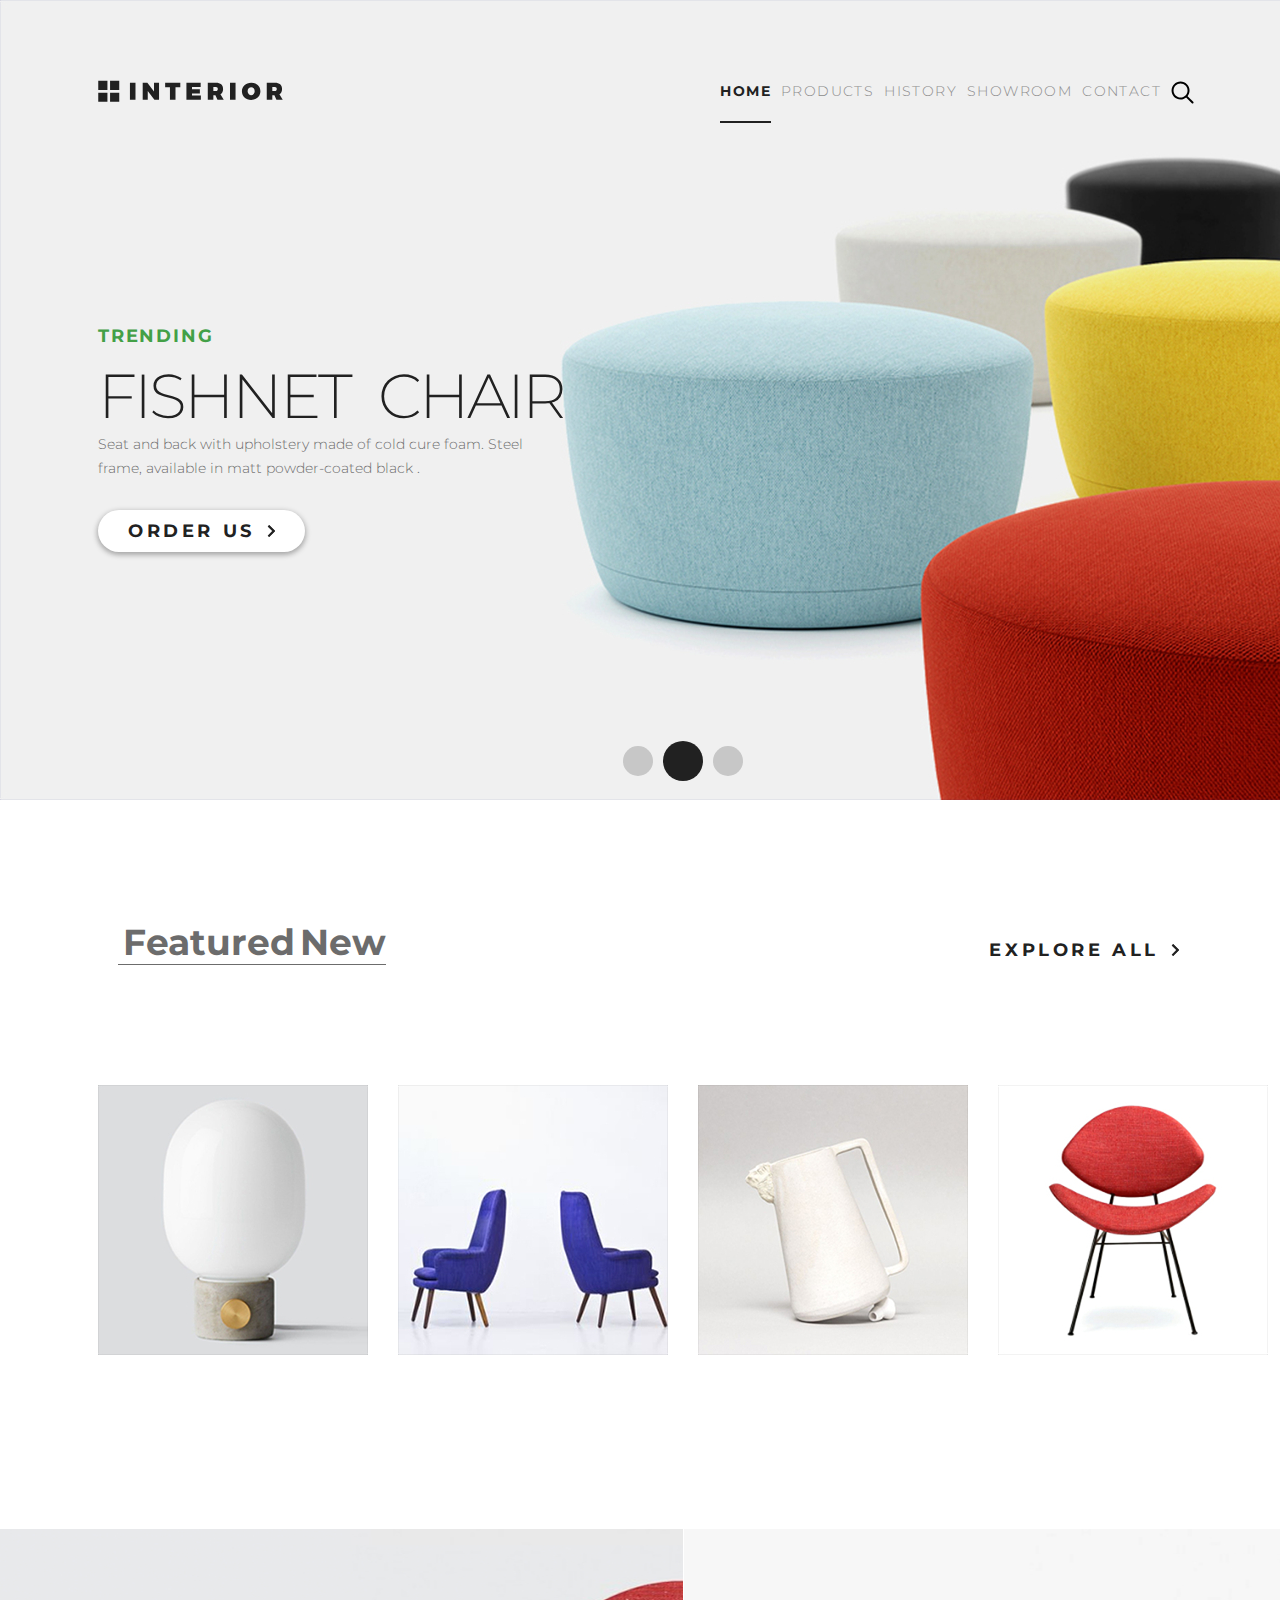
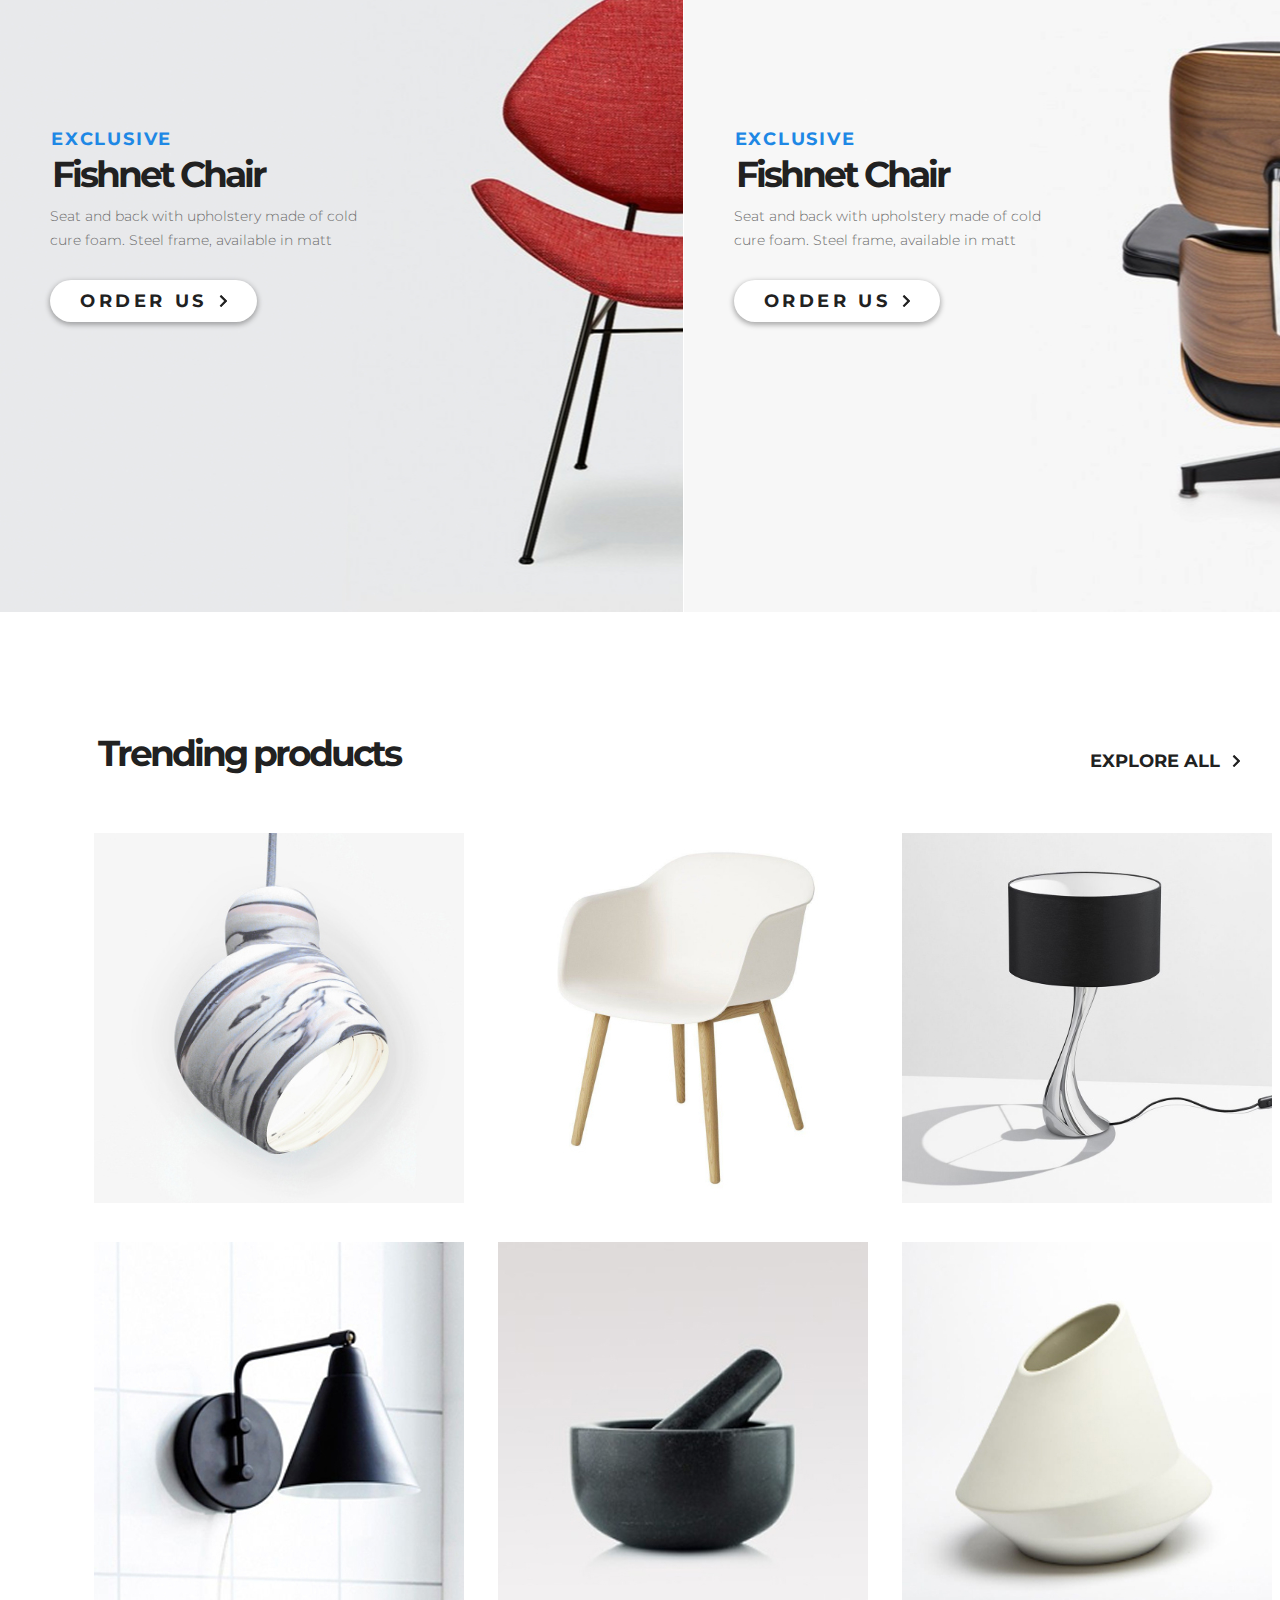
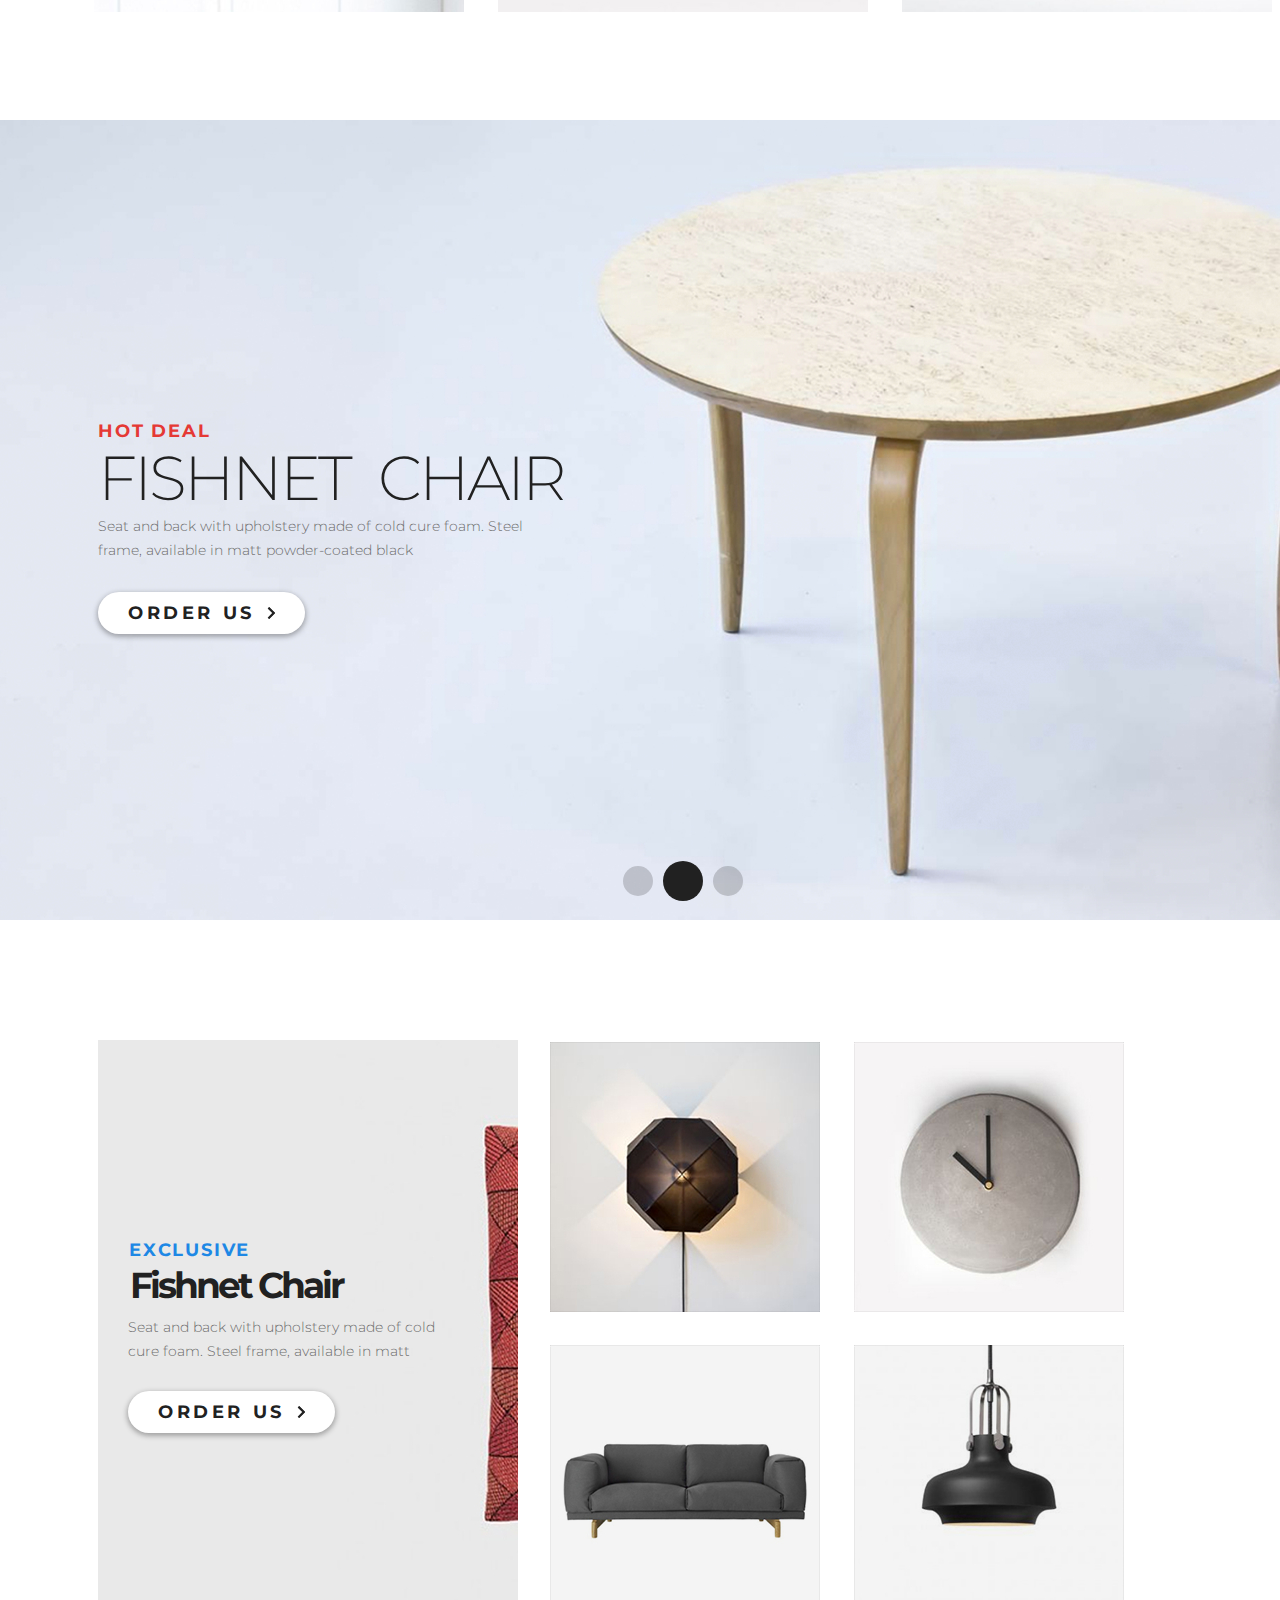
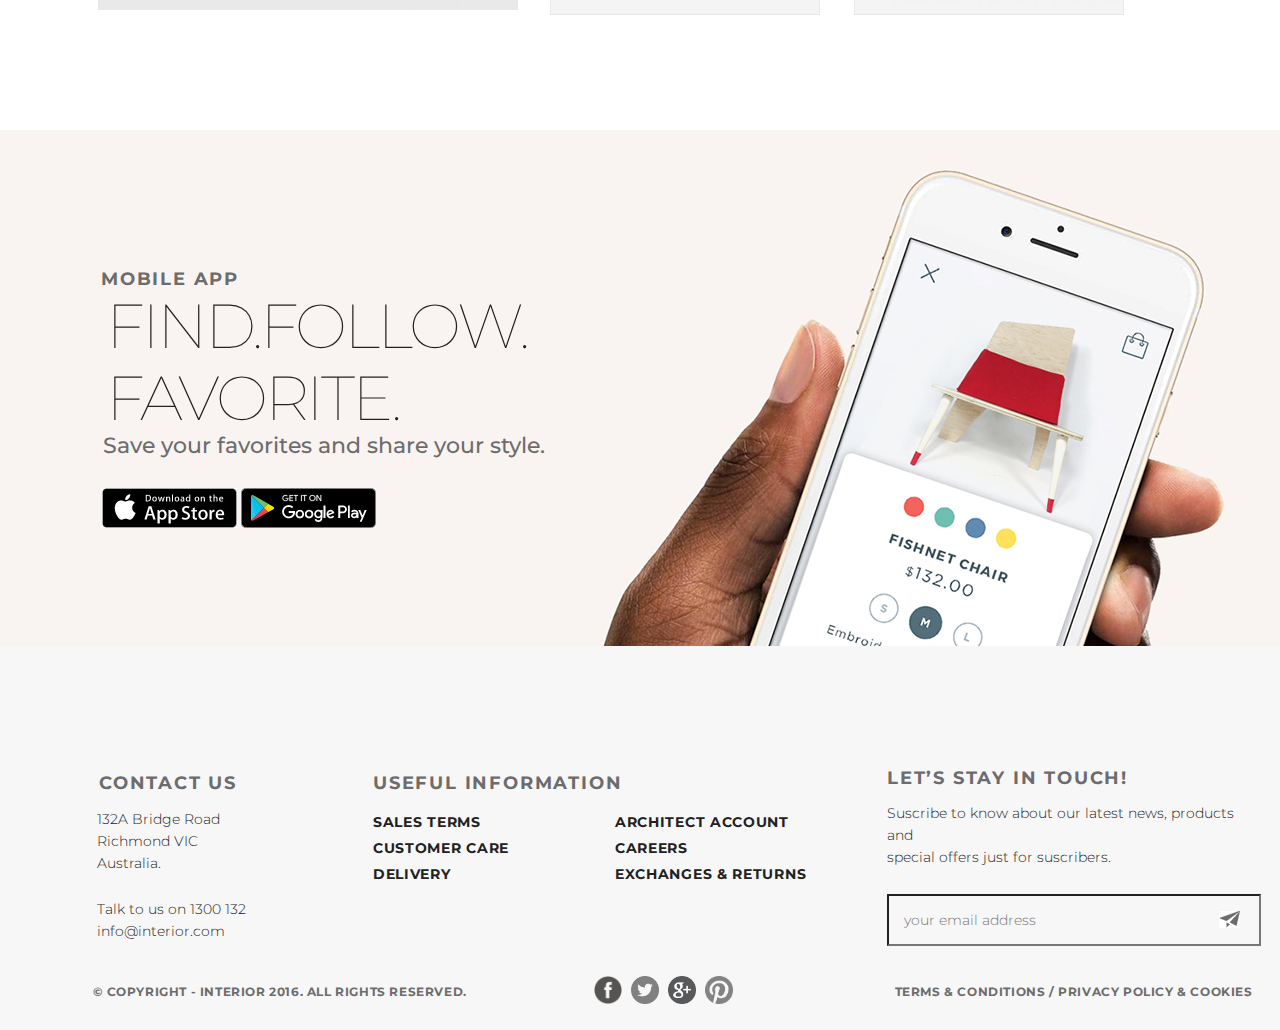
==== final_version/index.html @ a507457d "создаем финальную версию" ====
<!DOCTYPE html>
<html lang="en">

<head>
    <meta charset="UTF-8">
    <meta name="viewport" content="width=device-width, initial-scale=1.0">
    <meta http-equiv="X-UA-Compatible" content="ie=edge">
    <title>Document</title>
    <link href="https://fonts.googleapis.com/css?family=Montserrat:100,300,400,700&display=swap" rel="stylesheet">
    <link href="https://fonts.googleapis.com/css?family=Montserrat:100,400&display=swap" rel="stylesheet">
    <link rel="stylesheet" href="css/style.css">
</head>

<body>
    <div class="container">
        <div class="slider site-padding">
            <div class="header">
                <a href="index.html" class="logo"><img src="img/logo.svg" alt="logo"></a>
                <ul class="menu">
                    <li class="menu__link menu__link_active">HOME</li>
                    <li class="menu__link">PRODUCTS</li>
                    <li class="menu__link">HISTORY</li>
                    <li class="menu__link">SHOWROOM</li>
                    <li class="menu__link">CONTACT</li>
                    <li class="menu__link"><img class="search" src="img/search.svg" alt=""></li>
                </ul>
            </div>
            <div class="slider__text">
                <p class="slider__text_above">TRENDING</p>
                <h2 class="slider__h2">Fishnet Chair</h2>
                <p class="slider__text_info">Seat and back with upholstery made of cold cure foam. Steel frame,
                    available in matt powder-coated black
                    .</p>
                <a class="button" href="#"> Order Us<img class="arrow" src="img/arrow.svg"></a>

            </div>
            <div class="slider__pagination">
                <a href="" class="slider__circle"></a>
                <a href="" class="slider__circle slider__circle_active"></a>
                <a href="" class="slider__circle"></a>
            </div>
        </div>
        <div class="featured ">
            <ul class="featured__menu">
                <li class="featured__menu_link_new">Featured</li>
                <li class="featured__menu_link_new">New</li>
                <li class="featured__menu_link featured__menu_side"><a class="exploreall" href="#">EXPLORE&nbsp;ALL<img
                            class="arrow" src="img/arrow.svg"></a></li>
            </ul>
            <div class="featured__goods site-padding">
                <div class="featured__item" style="background-image: url(img/product-1.jpg)">
                    <div class="featured__item_content">
                        <a href="#" class="arrow__button"><img src="img/arrow.svg" alt=""></a>
                        <h3 class="featured__h3">Fishnet Chair</h3>
                        <p class="featured__p">
                            Seat and back with upholstery made of cold cure foam
                        </p>
                    </div>

                </div>
                <div class="featured__item" style="background-image: url(img/product-2.jpg)">
                    <div class="featured__item_content">
                        <a href="#" class="arrow__button"><img src="img/arrow.svg" alt=""></a>
                        <h3 class="featured__h3">Fishnet Chair</h3>
                        <p class="featured__p">
                            Seat and back with upholstery made of cold cure foam
                        </p>
                    </div>

                </div>
                <div class="featured__item" style="background-image: url(img/product-3.jpg)">
                    <div class="featured__item_content">
                        <a href="#" class="arrow__button"><img src="img/arrow.svg" alt=""></a>
                        <h3 class="featured__h3">Fishnet Chair</h3>
                        <p class="featured__p">
                            Seat and back with upholstery made of cold cure foam
                        </p>
                    </div>

                </div>
                <div class="featured__item" style="background-image: url(img/product-4.jpg)">
                    <div class="featured__item_content">
                        <a href="#" class="arrow__button"><img src="img/arrow.svg" alt=""></a>
                        <h3 class="featured__h3">Fishnet Chair</h3>
                        <p class="featured__p">
                            Seat and back with upholstery made of cold cure foam
                        </p>
                    </div>

                </div>

            </div>
        </div>
        <div class="exclusive">
            <div class="exclusive_half_first">
                <div class="exclusive__all_text">
                    <p class="exclusive__text_above">exclusive</p>
                    <h2 class="exclusive__h2">Fishnet&nbsp;Chair</h2>
                    <p class="exclusive__text_info">Seat and back with upholstery made of cold cure foam. Steel frame,
                        available in matt</p>
                    <a class="exclusive__button" href="#"> Order Us<img class="arrow" src="img/arrow.svg"></a>
                </div>

            </div>
            <div class="exclusive_half_second">
                <div class="exclusive__all_text">
                    <p class="exclusive__text_above">exclusive</p>
                    <h2 class="exclusive__h2">Fishnet&nbsp;Chair</h2>
                    <p class="exclusive__text_info">Seat and back with upholstery made of cold cure foam. Steel frame,
                        available in matt</p>
                    <a class="exclusive__button" href="#"> Order Us<img class="arrow" src="img/arrow.svg"></a>
                </div>

            </div>
        </div>
        <div class="trending__products">
            <nav class="trending__products_nav">
                <h2 class="trending__h2">Trending&nbsp;products</h2>
                <a class="trending__products_explore" href="#">EXPLORE&nbsp;ALL<img class="arrow"
                        src="img/arrow.svg"></a>
            </nav>
            <div class="trending__images">
                <a href="" class="trending__images_item"><img src="img/product-11.jpg" alt=""></a>
                <a href="" class="trending__images_item"><img src="img/product-21.jpg" alt=""></a>
                <a href="" class="trending__images_item"><img src="img/product-31.jpg" alt=""></a>
                <a href="" class="trending__images_item"><img src="img/product-41.jpg" alt=""></a>
                <a href="" class="trending__images_item"><img src="img/product-5.jpg" alt=""></a>
                <a href="" class="trending__images_item"><img src="img/product-6.jpg" alt=""></a>

            </div>
        </div>
        <div class="deal site-padding">
            <div class="deal__text">
                <p class="deal__text_above">Hot&nbsp;deal</p>
                <h2 class="deal__h2">Fishnet Chair</h2>
                <p class="deal__text_info">Seat and back with upholstery made of cold cure foam. Steel frame, available
                    in matt powder-coated black
                </p>
                <a class="button" href="#"> Order Us<img class="arrow" src="img/arrow.svg"></a>

            </div>
            <div class="deal__pagination">
                <a href="" class="deal__circle"></a>
                <a href="" class="deal__circle deal__circle_active"></a>
                <a href="" class="deal__circle"></a>
            </div>
        </div>
        <div class="galerie site-padding">
            <div class="galerie__big">
                <div class="galerie__all_text">
                    <p class="galerie__text_above">exclusive</p>
                    <h2 class="galerie__h2">Fishnet&nbsp;Chair</h2>
                    <p class="galerie__text_info">Seat and back with upholstery made of cold cure foam. Steel frame,
                        available in matt</p>
                    <a class="button galerie__button" href="#"> Order Us<img class="arrow" src="img/arrow.svg"></a>
                </div>
            </div>
            <div class="galerie__small">
                <a href="" class="galerie__small_item"><img class="galerie__small_img" src="img/product-2-sm.jpg" alt=""></a>
                <a href="" class="galerie__small_item"><img class="galerie__small_img" src="img/product-3-sm.jpg" alt=""></a>
                <a href="" class="galerie__small_item"><img class="galerie__small_img" src="img/product-4-sm.jpg" alt=""></a>
                <a href="" class="galerie__small_item"><img class="galerie__small_img" src="img/product-5-sm.jpg" alt=""></a>

            </div>
        </div>
        <div class="mobile">
            <p class="mobile__text_above">
                mobile&nbsp;app
            </p>
            <h2 class="mobile__h2">
                find.follow.<br>favorite.
            </h2>
            <p class="mobile__text_info">
                Save&nbsp;your&nbsp;favorites&nbsp;and&nbsp;share&nbsp;your&nbsp;style.
            </p>
            <div class="mobile__images">
                <a href="https://www.apple.com/ru/ios/app-store/" target="_blank"><img src="img/app-store.jpg"
                        alt=""></a>
                <a href="https://play.google.com/store" target="_blank"><img src="img/google-play.jpg" alt=""></a>
            </div>
        </div>
        <div class="footer">
            <div class="footer-first">
                <div class="footer__contact">
                    <h4 class="footer__contact_us">
                        contact&nbsp;us
                    </h4>
                    <p class="footer__adress">
                        132A Bridge Road Richmond VIC<br>
                        Australia.


                    </p>
                    <p class="footer__telefon">
                        Talk to us on 1300 132<br>
                        info@interior.com
                    </p>
                </div>
                <div class="footer__info">
                    <h4 class="footer__info_info">
                        Useful&nbsp;Information
                    </h4>

                    <div class="footer_nav">
                        <div class="footer__all">
                            <a class="footer__all_link" href="#">Sales terms</a>
                            <a class="footer__all_link" href="#">Customer&nbsp;care</a>
                            <a class="footer__all_link" href="#">Delivery</a>
                        </div>
                        <div class="footer__all_right">
                            <a class="footer__all_link" href="#">Architect&nbsp;Account</a>
                            <a class="footer__all_link" href="#">Careers</a>
                            <a class="footer__all_link" href="#">exchanges&nbsp;&&nbsp;returns</a>
                        </div>
                    </div>
                </div>
                <div class="footer__intouch">
                    <h4 class="footer__intouch_h4">
                        Let’s Stay in Touch!
                    </h4>
                    <p class="footer__intouch_subscribe">
                        Suscribe to know about our latest news, products and<br>special offers just for suscribers.
                    </p>
                    <!-- <img src="img/3-layers.jpg" alt="" class="email_img"> -->
                    <input type="email" placeholder="your email address" class="email_img icon">
                </div>
            </div>
            <div class="footer__copyright">
                <p class="copyright">
                    &copy;&nbsp;Copyright&nbsp;-&nbsp;INTERIOR&nbsp;2016.&nbsp;All&nbsp;Rights&nbsp;Reserved.
                </p>
                <div class="social__links">
                    <a class="social__link" href="https://www.facebook.com/" target="_blank"><img class="img__logo" src="img/Facebook-icon-Grey-2.png" alt=""></a>
                    <a class="social__link" href="https://twitter.com/?lang=ru" target="_blank"><img class="img__logo" src="img/twitter-grey-logo.png" alt=""></a>
                    <a class="social__link" href="https://www.google.de/" target="_blank"><img class="img__logo" src="img/g+.png" alt=""></a>
                    <a class="social__link" href="https://www.pinterest.com/" target="_blank"><img class="img__logo" src="img/pinterest-logo.png  " alt=""></a></div>
                <p class="terms">
                    Terms & Conditions / Privacy policy & Cookies
                </p>
            </div>
        </div>
    </div>
</body>

</html>
---- final_version/css/style.css ----
* {
    margin: 0;
    padding: 0;
}

body {
    font-family: 'Montserrat', sans-serif;

}

.container {
    width: 1366px;
    margin: 0 auto;
}

.slider {
    height: 800px;
    background-image: url(../img/slider-img.jpg);
    display: flex;
    flex-direction: column;
    justify-content: space-between;
    padding-bottom: 19px;
    box-sizing: border-box;

}

.site-padding {
    padding-right: 98px;
    padding-left: 98px;
}

.header {
    display: flex;
    justify-content: space-between;
    align-items: center;
}

.menu {
    display: flex;
    flex-direction: row;
    list-style: none;
    padding-top: 67px;

}

.menu__link {
    text-decoration: none;
    margin-right: 5px;
    margin-left: 5px;
    color: #8c8c8c;
    font-size: 14px;
    font-weight: 300;
    line-height: 48px;
    text-transform: uppercase;
    letter-spacing: 1.4px;




}

.logo {
    padding-top: 63px;
}

.slider__text_above {
    color: #43a047;
    font-size: 18px;
    font-weight: 700;
    line-height: 48px;
    text-transform: uppercase;
    color: #43a047;
    letter-spacing: 1.8px;
}

.slider__h2 {
    color: #212121;
    font-size: 62px;
    font-weight: 250;
    line-height: 72px;
    text-transform: uppercase;
    letter-spacing: -3px;
    word-spacing: 15px;

}

.slider__text_info {
    color: #6c6c6c;
    font-size: 14px;
    font-weight: 300;
    line-height: 24px;
    width: 458px;
    height: 38px;
}

.search {
    padding-top: 14px;
    padding-right: 69px;
}

.button {
    font-size: 18px;
    font-weight: 700;
    text-transform: uppercase;
    color: #212121;
    letter-spacing: 3.6px;
    box-shadow: 0 2px 5px 1px rgba(33, 33, 33, 0.35);
    border-radius: 23px;
    background-color: #ffffff;
    padding: 10px 30px;
    text-decoration: none;
    display: inline-block;
    margin-top: 40px;
}

.menu__link_active {
    color: #212121;
    font-weight: 700;
    letter-spacing: 1.4px;
    border-bottom: 2px solid #212121;
}

.slider__circle {
    display: block;
    width: 30px;
    height: 30px;
    border-radius: 50%;
    background-color: #212121;
    opacity: 0.2;
    margin-left: 5px;
    margin-right: 5px;
}

.slider__pagination {
    display: flex;
    justify-content: center;
    align-items: center;
}

.slider__circle_active {
    width: 40px;
    height: 40px;
    opacity: 1;
}

.featured {
    height: 609px;
}

.featured__menu {
    display: flex;
    justify-content: flex-start;
    flex-direction: row;
    list-style: none;
    margin-top: 120px;
    margin-right: 107px;
    margin-left: 118px;
}

.featured__menu_side {
    padding-top: 18px;
    padding-right: 80px;
    color: #212121;
    font-family: Montserrat;
    font-size: 18px;
    font-weight: 700;
    line-height: 24px;
    text-transform: uppercase;
    letter-spacing: 3.6px;
    margin-left: auto;
}

.featured__menu_link_new:hover {
    flex-basis: 158px;
    color: #212121;
    font-family: Montserrat;
    font-size: 36px;
    font-weight: 700;
    border-bottom: 4px solid #212121;
    padding-right: 15px;
}

.featured__menu_link_new {
    flex-basis: 80px;
    padding-left: 5px;
    color: #6c6c6c;
    font-family: Montserrat;
    font-size: 36px;
    font-weight: 700;
    border-bottom: 1px solid #6c6c6c;
}


.featured__goods_img {
    margin-right: 15px;
    margin-left: 15px;
}

.exclusive {
    display: flex;
}

.exclusive_half_first {
    margin-right: 1px;
    height: 683px;
    background-image: url(../img/promo-img1.jpg);
    width: 683px;
}

.exclusive_half_second {

    height: 683px;
    background-image: url(../img/promo-img.jpg);
    width: 683px;
}

.trending__products {
    height: 1108px;
}

.trending__products_nav {
    display: flex;
    justify-content: space-between;
}

.trending__products_explore {
    text-decoration: none;
    padding-right: 118px;
    padding-top: 137px;
    width: 158px;
    height: 13px;
    color: #212121;
    font-family: Montserrat;
    font-size: 18px;
    font-weight: 700;
    line-height: 24px;
    text-transform: uppercase;
    letter-spacing: 0px;
}

.trending__h2 {
    width: 331px;
    height: 35px;
    color: #212121;
    font-family: Montserrat;
    font-size: 36px;
    font-weight: 700;
    padding-left: 98px;
    padding-top: 119px;
    letter-spacing: -3px;
}

.trending__images {
    padding-top: 64px;
    display: flex;
    justify-content: center;
    flex-wrap: wrap;


}

.trending__images_item {

    margin: 1px 15px;
    margin-bottom: 30px;
}

.deal {
    height: 800px;
    background-image: url(../img/slider.jpg);
    display: flex;
    flex-direction: column;
    justify-content: space-between;
    padding-bottom: 19px;
    box-sizing: border-box;
}

.deal__text {
    padding-top: 287px;
}

.deal__text_above {
    width: 105px;
    height: 13px;
    color: #e53935;
    font-family: Montserrat;
    font-size: 18px;
    font-weight: 700;
    line-height: 48px;
    text-transform: uppercase;
    letter-spacing: 1.8px;
}

.deal__h2 {
    color: #212121;
    font-size: 62px;
    font-weight: 250;
    line-height: 72px;
    text-transform: uppercase;
    letter-spacing: -3px;
    word-spacing: 15px;
    padding-top: 22px;
}

.deal__text_info {
    width: 458px;
    height: 38px;
    color: #6c6c6c;
    font-family: Montserrat;
    font-size: 14px;
    font-weight: 300;
    line-height: 24px;
}

.deal__pagination {
    display: flex;
    justify-content: center;
    align-items: center;
}

.deal__circle {
    display: block;
    width: 30px;
    height: 30px;
    border-radius: 50%;
    background-color: #212121;
    opacity: 0.2;
    margin-left: 5px;
    margin-right: 5px;
}

.deal__circle_active {
    width: 40px;
    height: 40px;
    opacity: 1;
}

.featured__goods_example {
    width: 270px;
    height: 270px;
    border: 1px solid #9c9c9c;
    background-color: #ffffff;
    opacity: 0.9;
}

.galerie {
    height: 810px;
    display: flex;
    justify-content: center;
    padding-right: 400px;


}

.galerie__big {
    width: 570px;
    height: 570px;  
    margin-top: 120px;
    background-image: url(../img/product-1-lg.jpg);

}

.galerie__small {
    display: flex;
    flex-wrap: wrap;
    flex-direction: column;
    margin-top: 120px;
    


}

.galerie__small_item {
    margin-left: 30px;
    
}

.galerie__small_img {
    margin-bottom: 25px;
}

.galerie__text_above {
    padding-top: 186px;
    width: 115px;
    height: 13px;
    color: #1e88e5;

    font-family: Montserrat;
    font-size: 18px;
    font-weight: 700;
    line-height: 48px;
    text-transform: uppercase;


    letter-spacing: 1.8px;
    padding-left: 31px;
}

.galerie__h2 {
    width: 236px;
    height: 28px;
    color: #212121;
    font-family: Montserrat;
    font-size: 36px;
    font-weight: 700;
    padding-top: 24px;
    padding-left: 32px;
    letter-spacing: -3px;
}

.galerie__text_info {
    width: 332px;
    height: 36px;
    color: #6c6c6c;
    font-family: Montserrat;
    font-size: 14px;
    font-weight: 300;
    line-height: 24.04px;
    padding-top: 24px;
    padding-left: 30px;

}

.galerie__button {
    margin-left: 30px;
    letter-spacing: 3.6px;
}

.arrow {
    padding-left: 12px;

}



.exclusive__text_above {
    padding-top: 186px;
    width: 115px;
    height: 13px;
    color: #1e88e5;

    font-family: Montserrat;
    font-size: 18px;
    font-weight: 700;
    line-height: 48px;
    text-transform: uppercase;


    letter-spacing: 1.8px;
    padding-left: 51px;

}

.exclusive__h2 {
    width: 236px;
    height: 28px;
    color: #212121;
    font-family: Montserrat;
    font-size: 36px;
    font-weight: 700;
    padding-top: 24px;
    padding-left: 52px;
    letter-spacing: -3px;
}

.exclusive__text_info {
    width: 332px;
    height: 36px;
    color: #6c6c6c;
    font-family: Montserrat;
    font-size: 14px;
    font-weight: 300;
    line-height: 24.04px;
    padding-top: 24px;
    padding-left: 50px;
}

.exclusive__button {
    font-size: 18px;
    font-weight: 700;
    text-transform: uppercase;
    color: #212121;
    letter-spacing: 3.6px;
    box-shadow: 0 2px 5px 1px rgba(33, 33, 33, 0.35);
    border-radius: 23px;
    background-color: #ffffff;
    padding: 10px 30px;
    text-decoration: none;
    display: inline-block;
    margin-top: 40px;
    margin-left: 50px;
}

.arrow__button {
    width: 48px;
    height: 48px;
    border: 1px solid #ffffff33;
    box-shadow: 0 2px 5px 1px rgba(33, 33, 33, 0.35);
    border-radius: 24px;
    background-color: #ffffff33;
    display: flex;
    justify-content: center;
    align-items: center;
    margin-left: 111px;
    margin-top: 0px;
    margin-right: 110px;
    margin-bottom: 20px;
}

.arrow_button_img {
    width: 15px;
}

.featured__goods_h3 {
    margin-top: 19px;
    text-align: center;
    width: 145px;
    height: 17px;
    color: #212121;
    font-family: Montserrat;
    font-size: 22px;
    font-weight: 700;
    line-height: 29.88px;
    margin-left: 53px;
    letter-spacing: -1px
}

.featured__goods_text {
    text-align: center;
    margin-left: 20px;
    margin-top: 15px;
    color: #6c6c6c;
    font-family: Montserrat;
    font-size: 14px;
    font-weight: 300;
    line-height: 21.91px;
    margin-right: 32px;
}

.mobile {
    height: 516px;
    background-image: url(../img/back-img.png);
}

.mobile__text_above {
    width: 128px;
    height: 13px;
    color: #6c6c6c;
    font-family: Montserrat;
    font-size: 18px;
    font-weight: 700;
    line-height: 48px;
    text-transform: uppercase;
    letter-spacing: 1.8px;
    padding-top: 125px;
    margin-left: 101px;
}

.mobile__h2 {
    width: 407px;
    height: 116px;
    color: #212121;
    font-family: Montserrat;
    font-size: 62px;
    font-weight: 100;
    line-height: 72px;
    text-transform: uppercase;
    margin-left: 106px;
    margin-top: 22px;
    letter-spacing: -3px;
}

.mobile__text_info {
    width: 413px;
    height: 21px;
    color: #6c6c6c;
    font-family: Montserrat;
    font-size: 22px;
    font-weight: 300;
    line-height: 24px;
    margin-top: 28px;
    margin-left: 103px;
    font-weight: 500;
}

.mobile__images {
    margin-left: 102px;
    margin-top: 33px;
}

.footer {
    height: 384px;
    background-color: #f7f7f7;
}

.footer__contact_us {
    padding-top: 120px;
    margin-left: 99px;
    width: 132px;
    height: 13px;
    color: #6c6c6c;
    font-family: Montserrat;
    font-size: 18px;
    font-weight: 700;
    line-height: 24px;
    text-transform: uppercase;

    letter-spacing: 1.8px;
}

.footer__adress {
    margin-top: 24px;
    margin-left: 97px;
    color: #212121;
    font-family: Montserrat;
    font-size: 14px;
    font-weight: 300;
    line-height: 22px;
}

.footer__telefon {
    margin-top: 24px;
    margin-left: 97px;
    color: #212121;
    font-family: Montserrat;
    font-size: 14px;
    font-weight: 300;
    line-height: 22px;
}

.footer__info {
    width: 422px;
    margin-right: 50px;
    margin-bottom: 15px;

}

.footer__info_info {
    padding-top: 65px;
    margin-left: 78px;
    display: flex;
    width: 237px;
    height: 13px;
    color: #6c6c6c;
    font-family: Montserrat;
    font-size: 18px;
    font-weight: 700;
    line-height: 24px;
    text-transform: uppercase;

    letter-spacing: 1.8px;

}

.footer__all {
    margin-left: 78px;
    margin-top: 25px;
    width: 132px;
    height: 62px;
    color: #212121;
    font-family: Montserrat;
    font-size: 14px;
    font-weight: 700;
    line-height: 26px;
    text-transform: uppercase;

    letter-spacing: 0.7px;
}

.footer__all_right {
    margin-left: 110px;
    margin-top: 25px;
    width: 132px;
    height: 62px;
    color: #212121;
    font-family: Montserrat;
    font-size: 14px;
    font-weight: 700;
    line-height: 26px;
    text-transform: uppercase;

    letter-spacing: 0.7px;


}

.footer_nav {
    display: flex;
}

.footer__all_link:active,
.footer__all_link:hover,
.footer__all_link {
    text-decoration: none;
    color: #212121;
}

.footer__intouch {
    padding-top: 120px;
    margin-left: 120px;
    margin-right: 105px;

}

.footer__intouch_h4 {
    color: #6c6c6c;
    font-family: Montserrat;
    font-size: 18px;
    font-weight: 700;
    line-height: 24px;
    text-transform: uppercase;

    letter-spacing: 1.8px;
}

.footer__intouch_subscribe {
    margin-top: 12px;
    color: #212121;
    font-family: Montserrat;
    font-size: 14px;
    font-weight: 300;
    line-height: 22px;
}

.footer__copyright {
    display: flex;
    justify-content: space-around;
    align-items: center;

}

.email_img {
    margin-top: 26px;
    width: 340px;
    height: 48px;
}

.footer-first {
    display: flex;
    align-items: center;
    justify-content: space-around;

}

.footer__copyright {
    margin-top: 30px;
    margin-left: 30px;
}

.copyright {
    color: #6c6c6c;
    font-family: Montserrat;
    font-size: 12px;
    font-weight: 700;
    line-height: 26px;
    text-transform: uppercase;

    letter-spacing: 0.6px;
    
}



.terms {
    color: #6c6c6c;
    font-family: Montserrat;
    font-size: 12px;
    font-weight: 700;
    line-height: 26px;
    text-transform: uppercase;
    letter-spacing: 0.6px;
    margin-right: 50px;
}

.exploreall:hover,
.exploreall:active,
.exploreall {
    text-decoration: none;
    color: #212121;
}

.featured__item {
    width: 270px;
    height: 270px;
}

.featured_h3 {
    color: #212121;
    font-size: 22px;
    font-weight: 700;
    margin-top: 20px;
    margin-bottom: 20px;
}

.featured__p {
    color: #6c6c6c;
    font-size: 14px;
    font-weight: 300;
}

.featured__item_content {
    border: 1px solid #9c9c9c;
    background-color: #ffffff;
    opacity: 0.9;
    height: 100%;
    padding: 32px;
    box-sizing: border-box;
    text-align: center;
    display: none;
    flex-direction: column;
    align-items: center;
    justify-content: center;
}

.featured__goods {
    margin-bottom: 120px;
    padding-top: 120px;
    display: flex;
    justify-content: space-between;
    flex-wrap: wrap;
}

.featured__item:hover .featured__item_content {
    display: flex;
}

.trending__images_item img {
    margin: 2px;
}

.trending__images_item img:hover {
    border: 2px solid #333;
    margin: 0;
}

.button:hover {
    background-color: #f9f9f9;
}

.button:active {
    box-shadow: 0 0 5px 1px rgba(33, 33, 33, 0.35);
    position: relative;
    top: 2px;
}

.exclusive__button:hover {
    background-color: #f9f9f9;
}

.exclusive__button:active {
    box-shadow: 0 0 5px 1px rgba(33, 33, 33, 0.35);
    position: relative;
    top: 2px;
}

input[placeholder] {
    padding: 0 15px;
    color: #6c6c6c;
    font-family: Montserrat;
    font-size: 14px;
    font-weight: 300;
    line-height: 22px;
}



input.icon {
    background: url(../img/.jpg) no-repeat 330px 15px;
    
    
    
    

}

.img__logo {
    width: 28px;
    height: 28px;
    
}

.social__link {
    margin-right: 5px;
}

.social__links {
    padding-right: 30px;
}

.galerie__small_img {
    border: 2px solid transparent;
}

.galerie__small_img:hover {
    border: 2px solid #333;
    
    
    
  
}
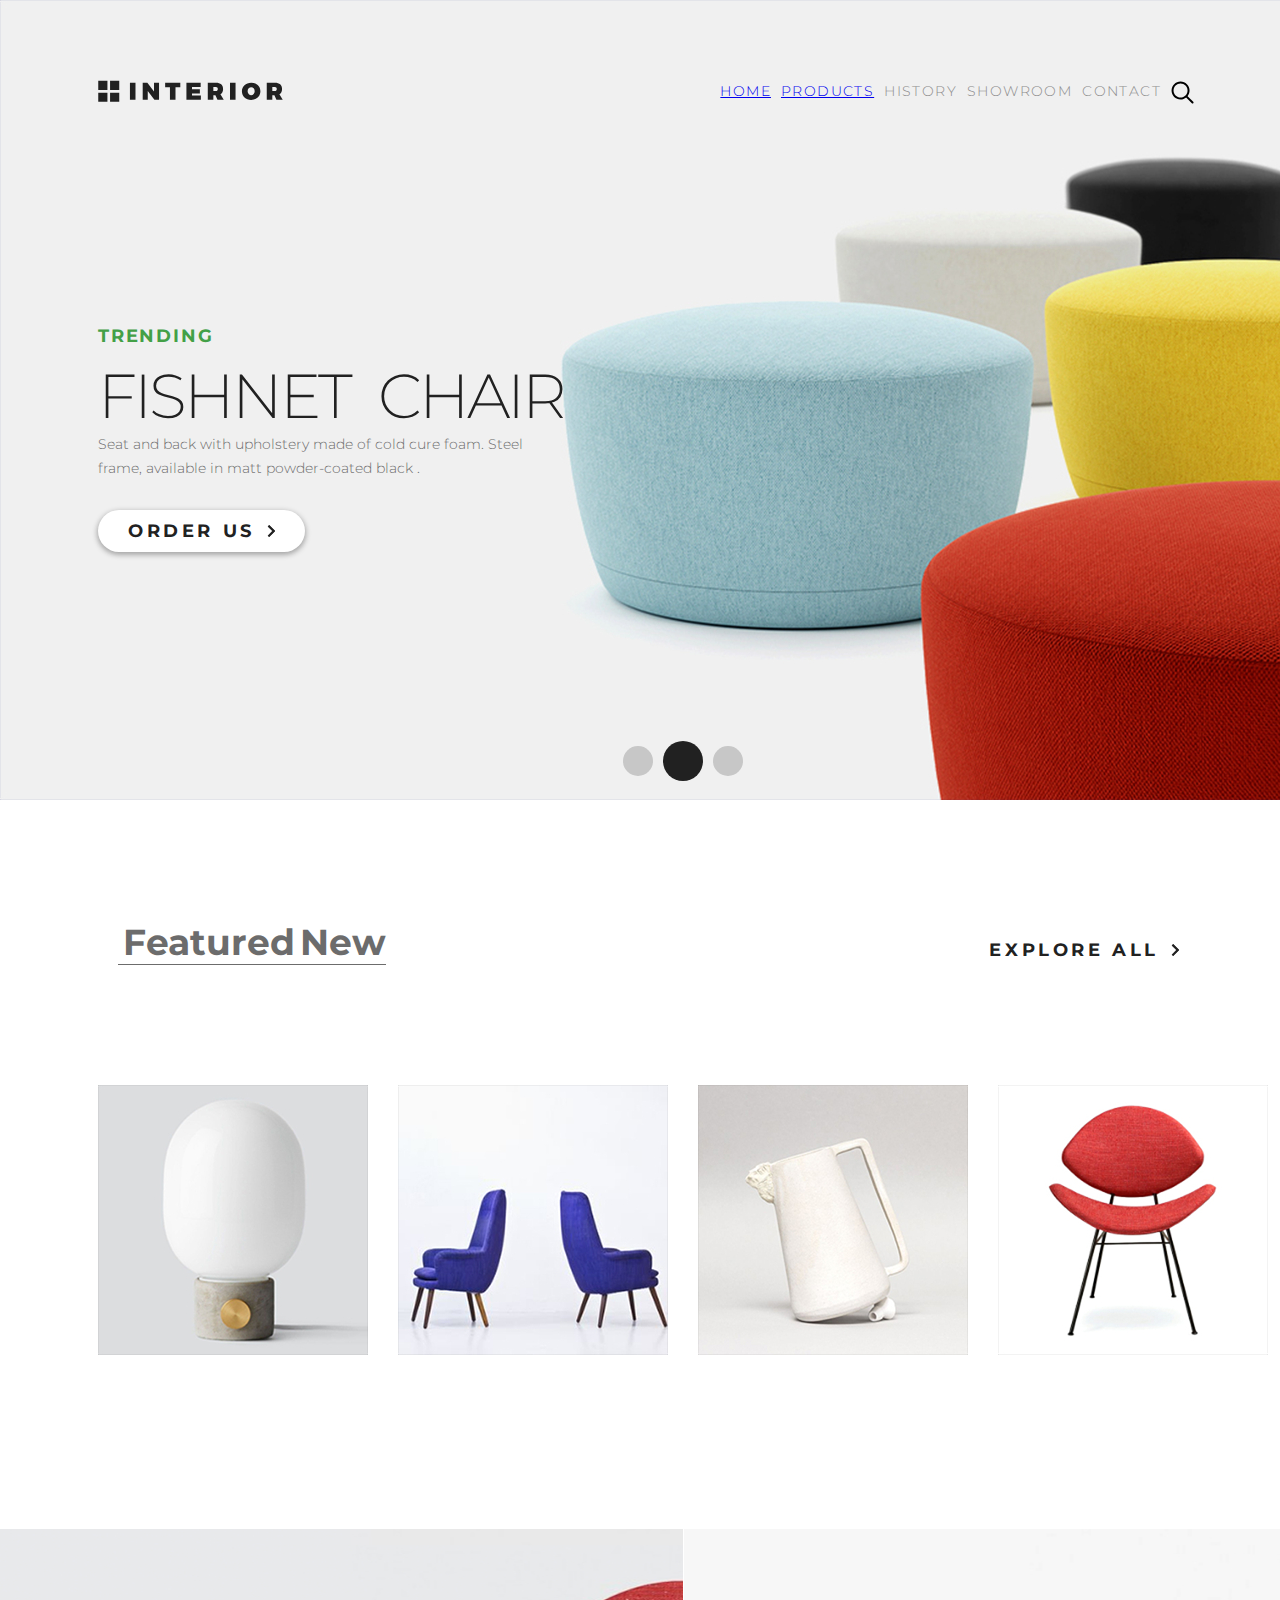
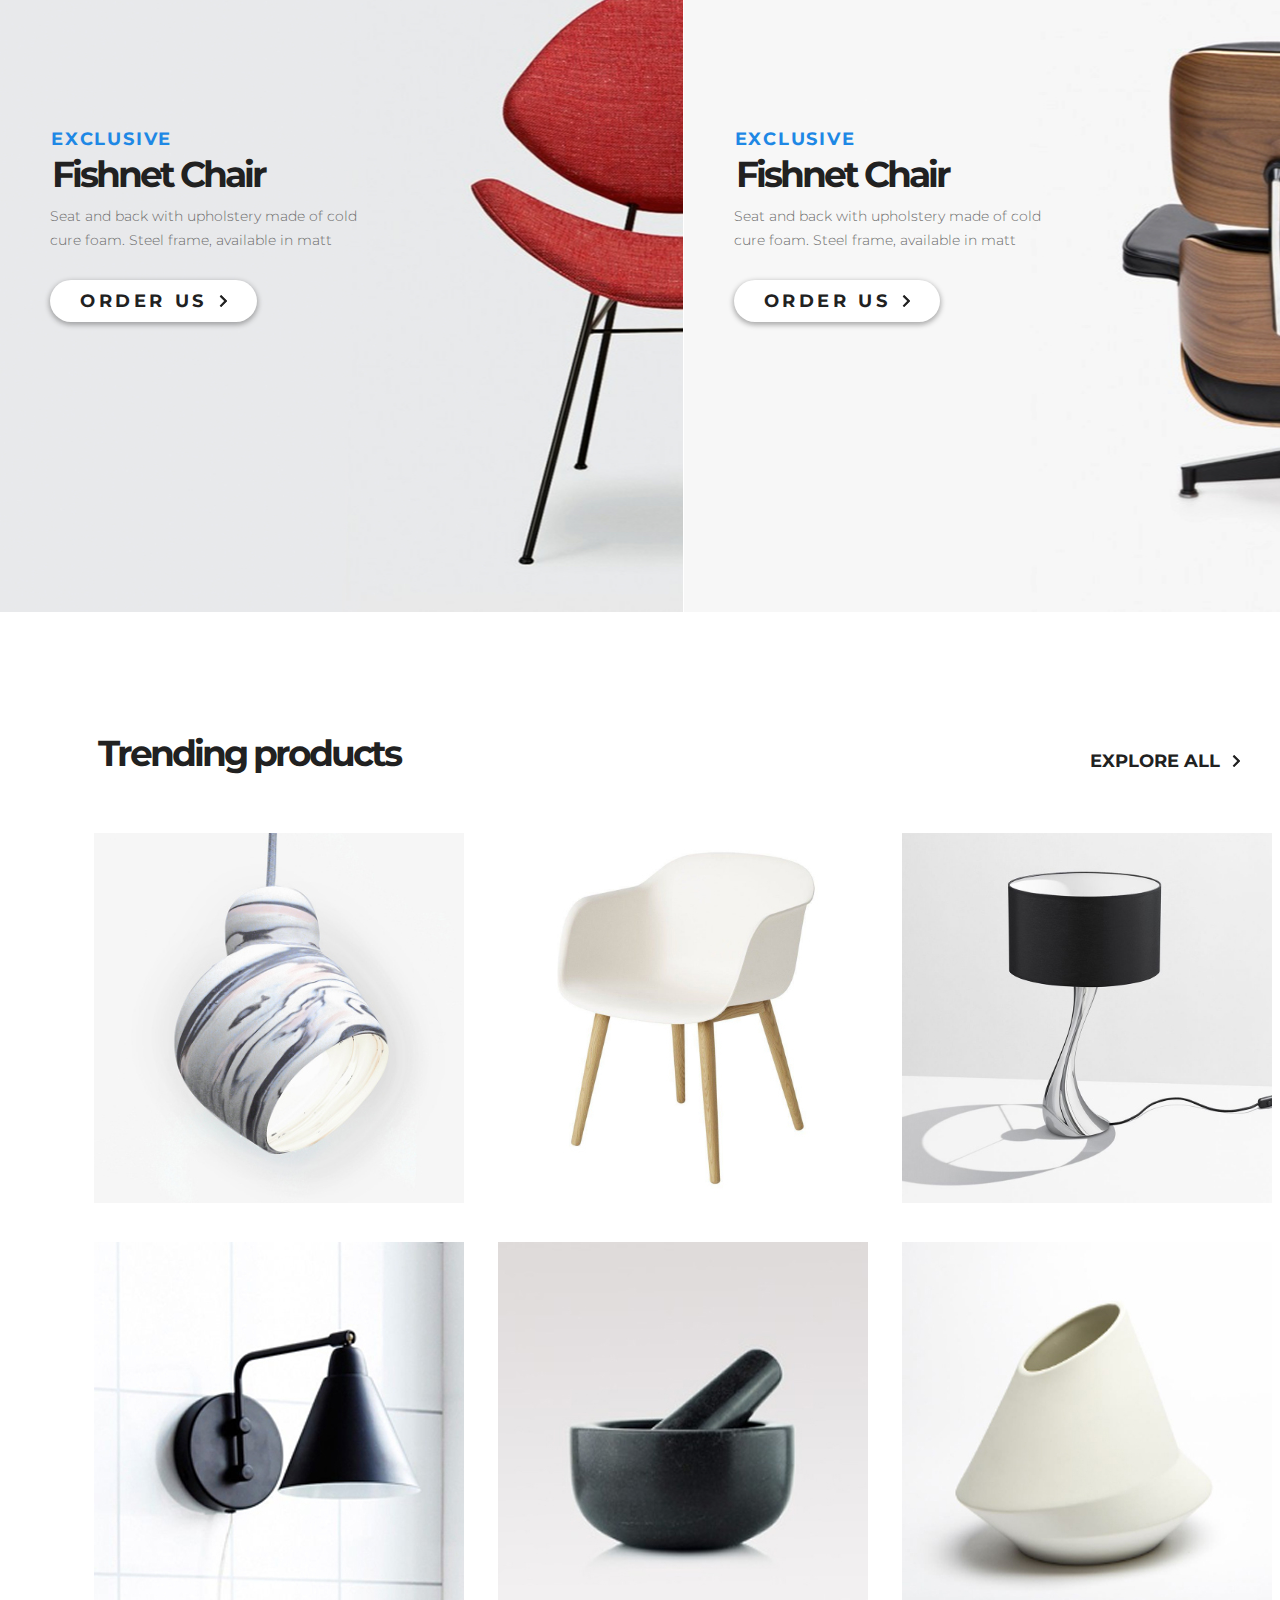
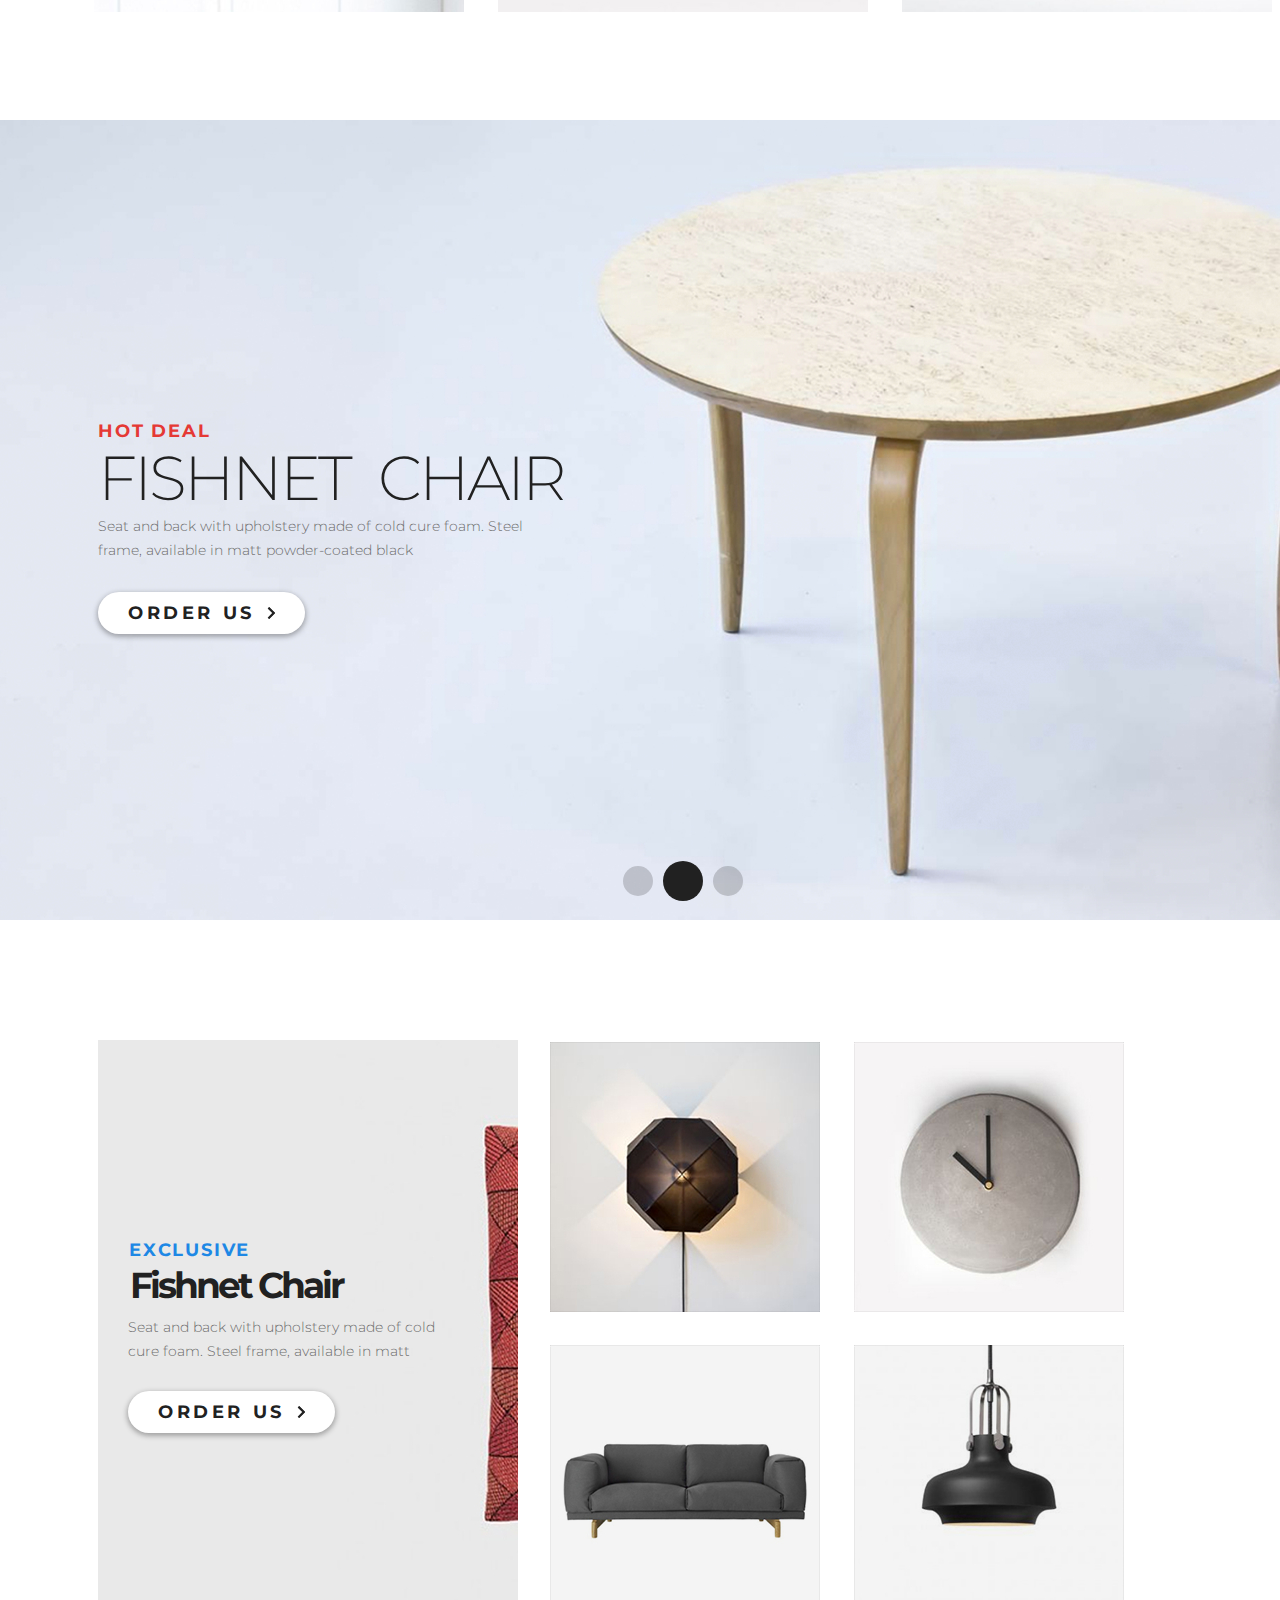
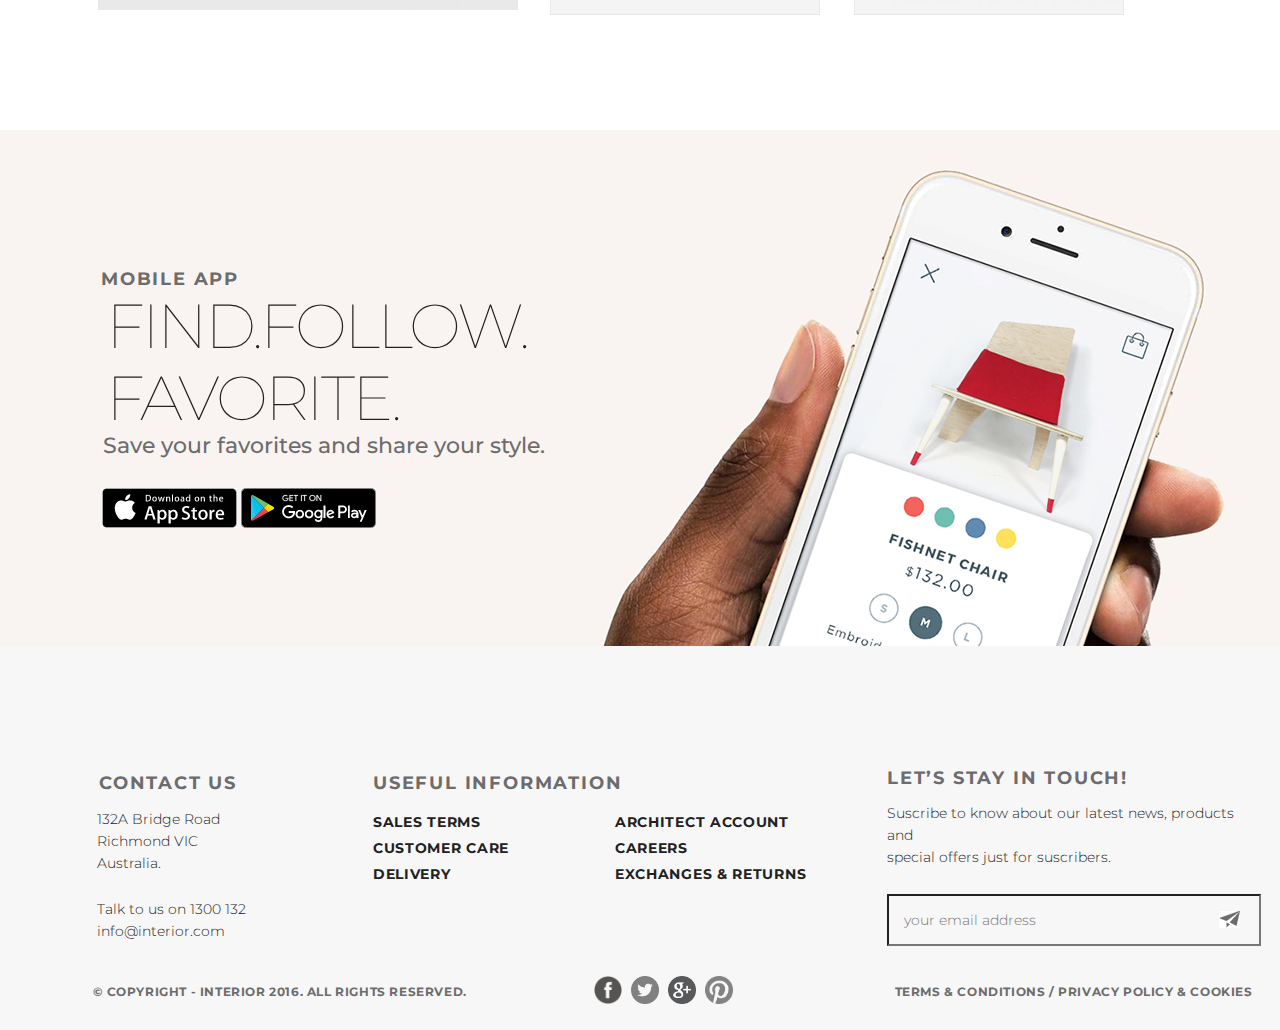
==== commit 2f29da9a: "сделал страницу продуктов" ====
--- a/final_version/index.html
+++ b/final_version/index.html
@@ -17,8 +17,8 @@
             <div class="header">
                 <a href="index.html" class="logo"><img src="img/logo.svg" alt="logo"></a>
                 <ul class="menu">
-                    <li class="menu__link menu__link_active">HOME</li>
-                    <li class="menu__link">PRODUCTS</li>
+                    <li class="menu__link"><a href="/index.html">HOME</a></li>
+                    <li class="menu__link"><a href="/products.html">PRODUCTS</a></li>
                     <li class="menu__link">HISTORY</li>
                     <li class="menu__link">SHOWROOM</li>
                     <li class="menu__link">CONTACT</li>
--- a/final_version/css/style.css
+++ b/final_version/css/style.css
@@ -113,7 +113,7 @@
     margin-top: 40px;
 }
 
-.menu__link_active {
+.menu__link:hover {
     color: #212121;
     font-weight: 700;
     letter-spacing: 1.4px;
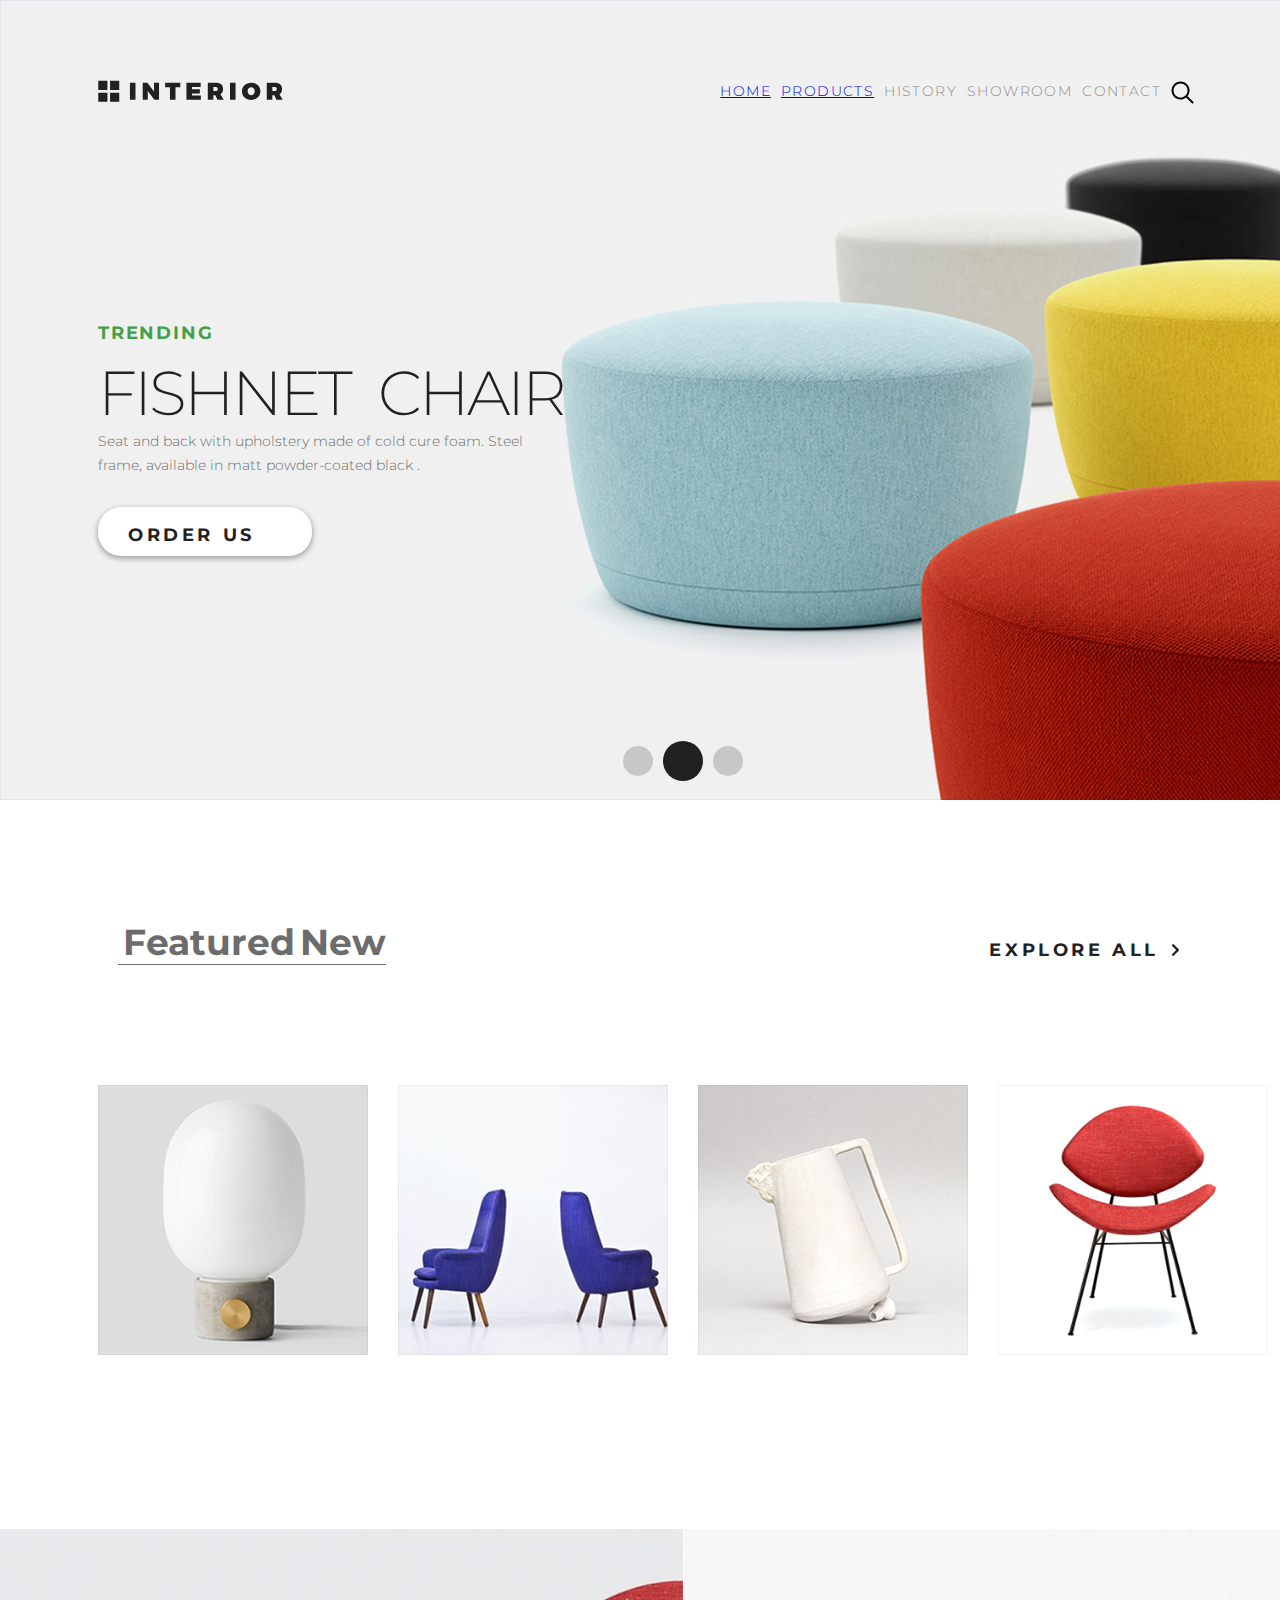
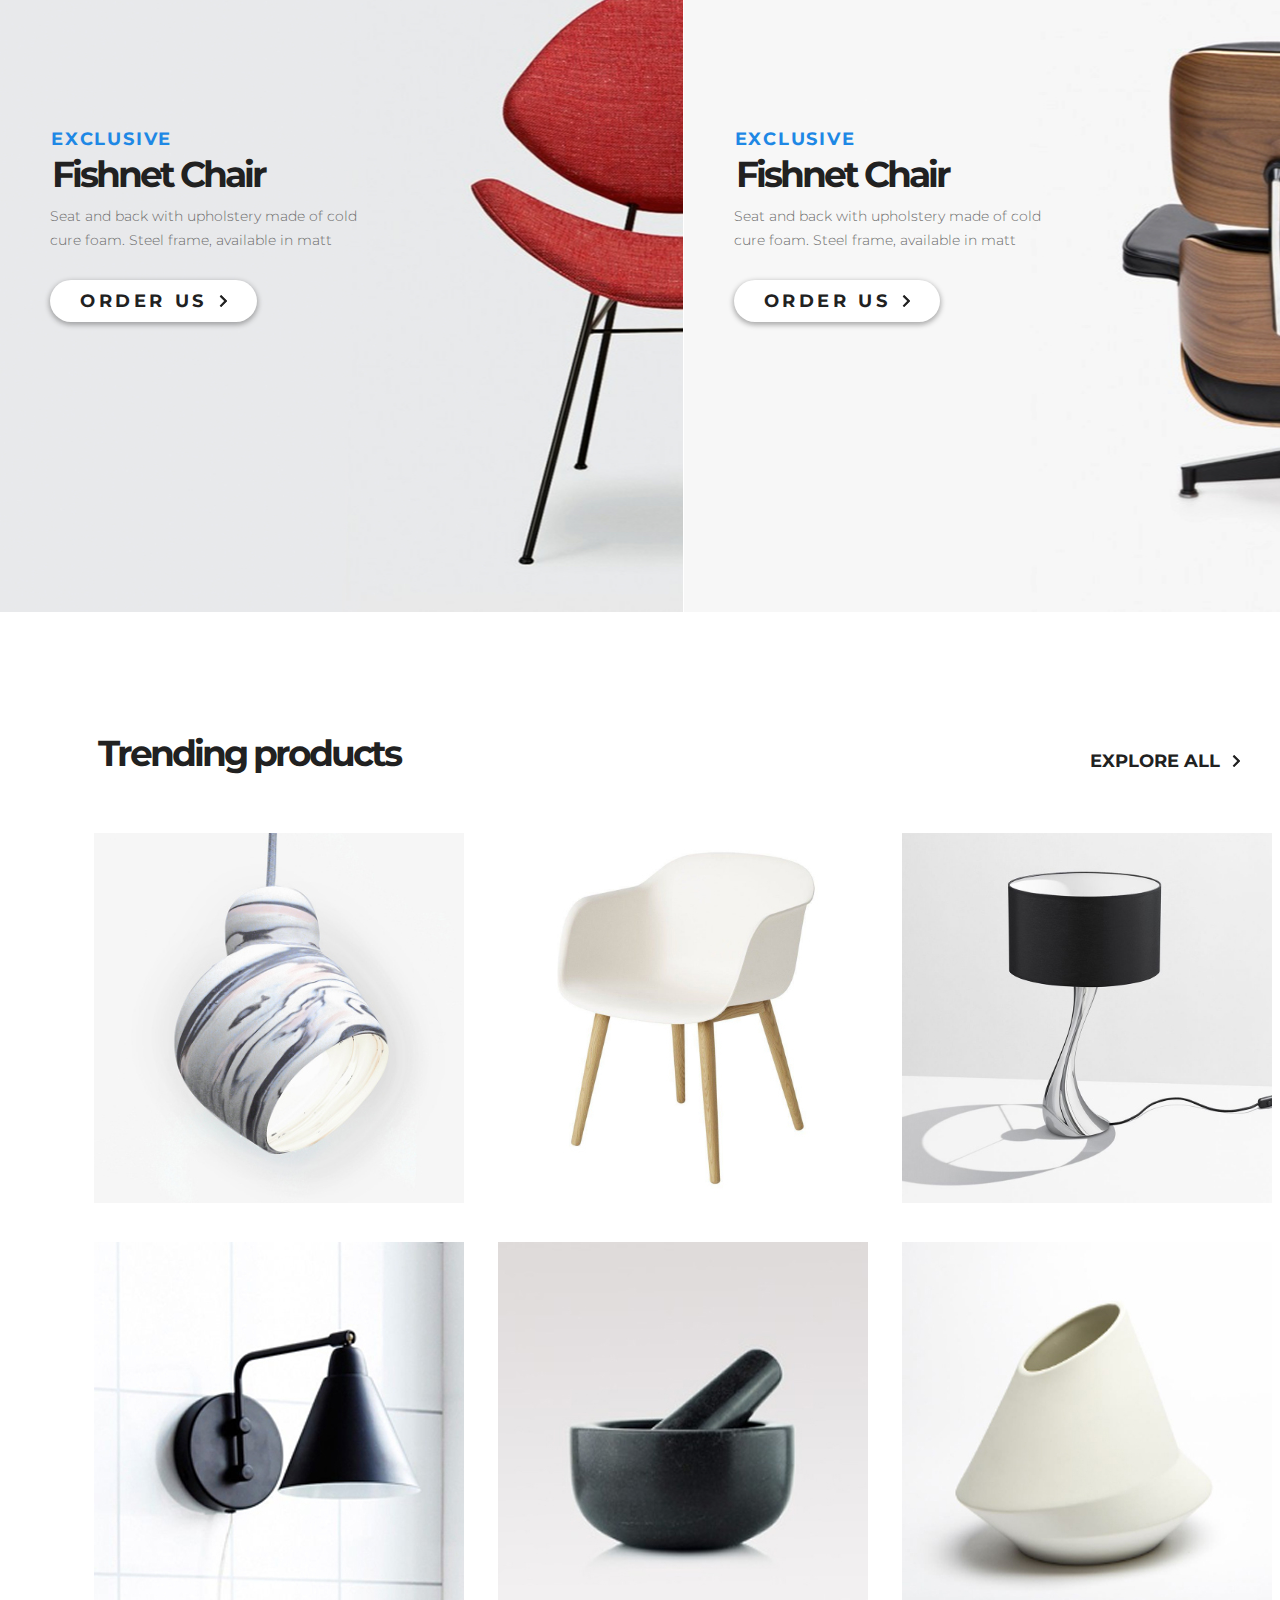
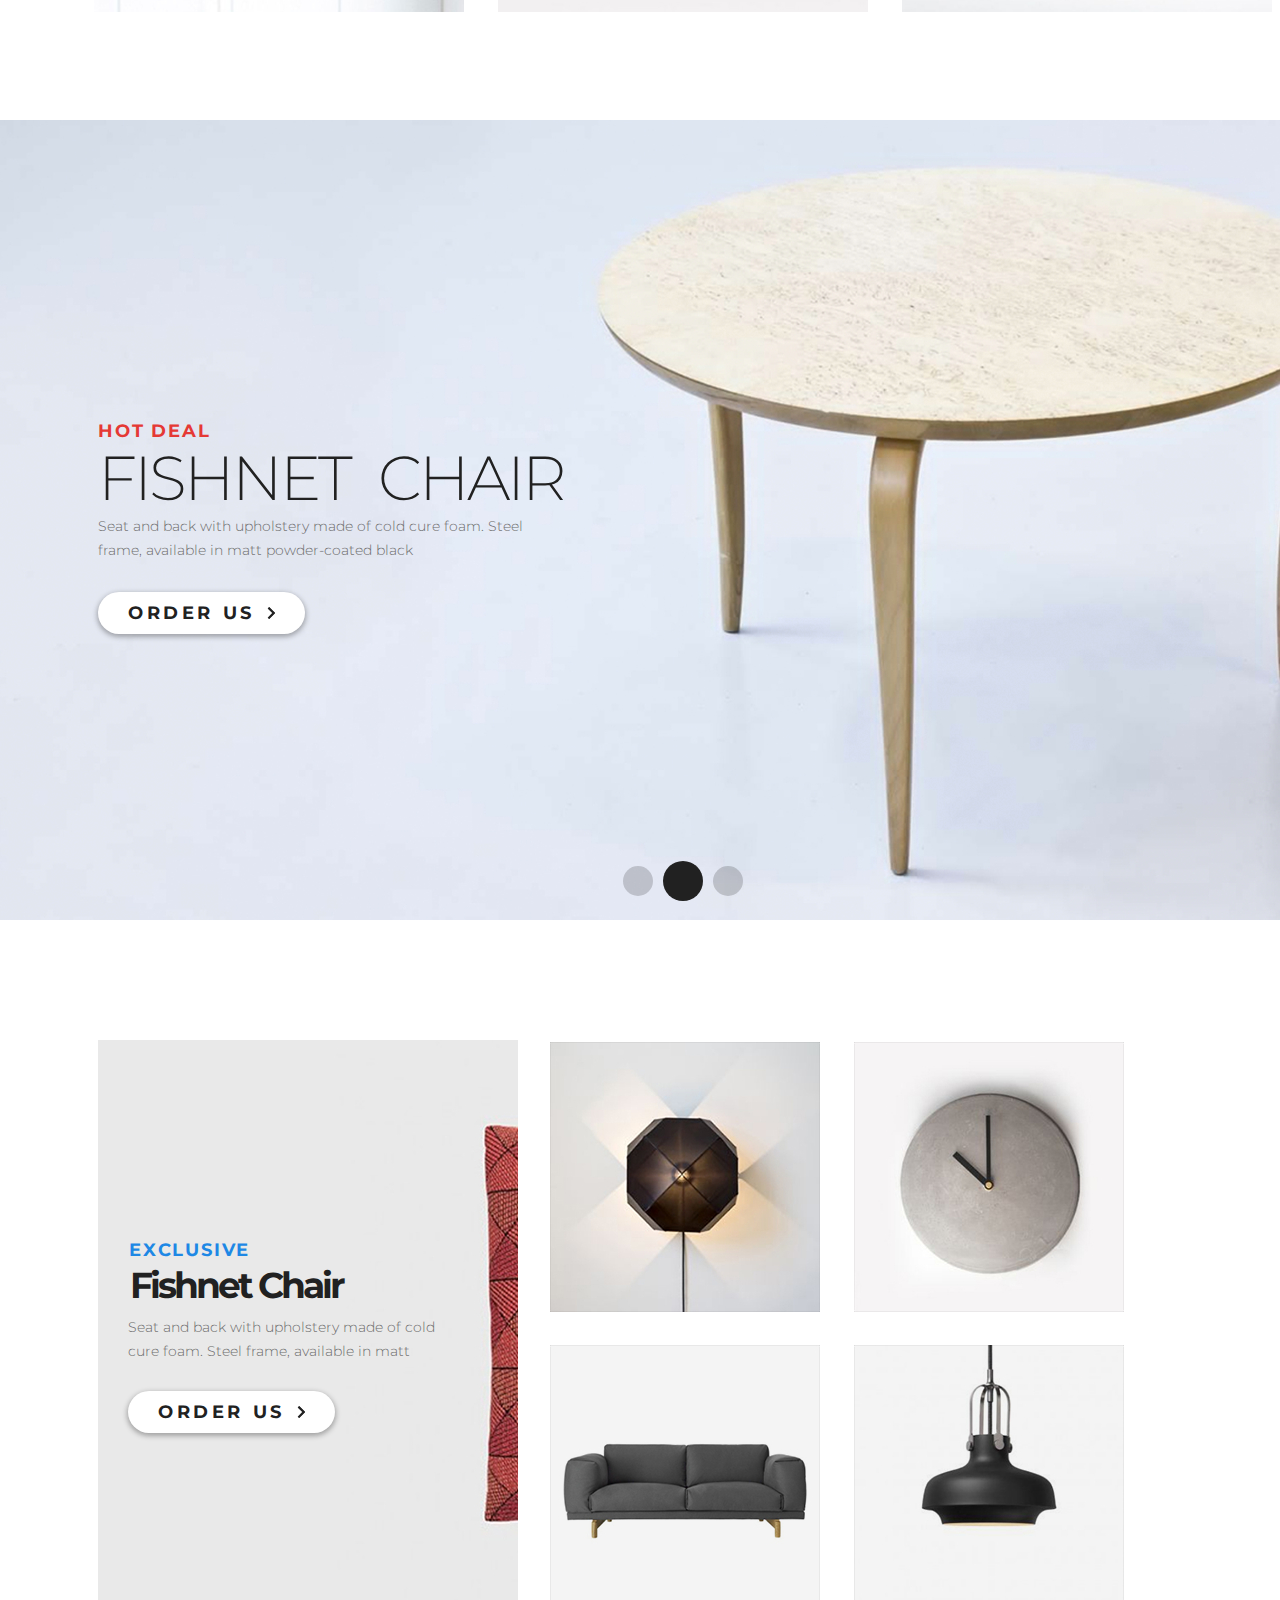
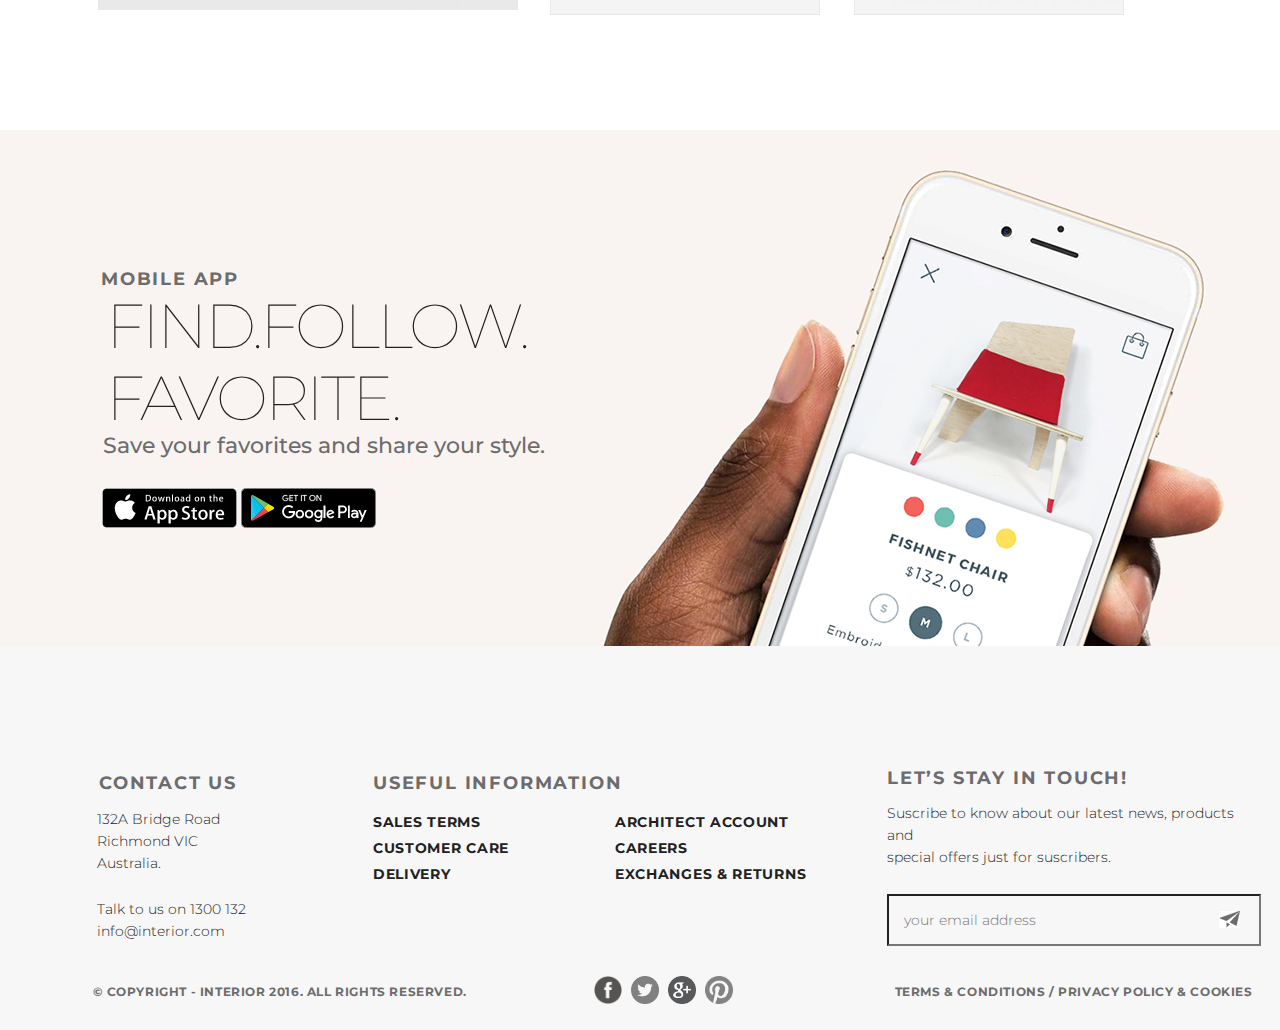
==== commit 017aff65: "сделал страницу showroom" ====
--- a/final_version/index.html
+++ b/final_version/index.html
@@ -31,7 +31,7 @@
                 <p class="slider__text_info">Seat and back with upholstery made of cold cure foam. Steel frame,
                     available in matt powder-coated black
                     .</p>
-                <a class="button" href="#"> Order Us<img class="arrow" src="img/arrow.svg"></a>
+                <a class="button" href="#"><span class="button__text">Order Us</span><img class="arrow" src="img/arrow2.jpg"></a>
 
             </div>
             <div class="slider__pagination">
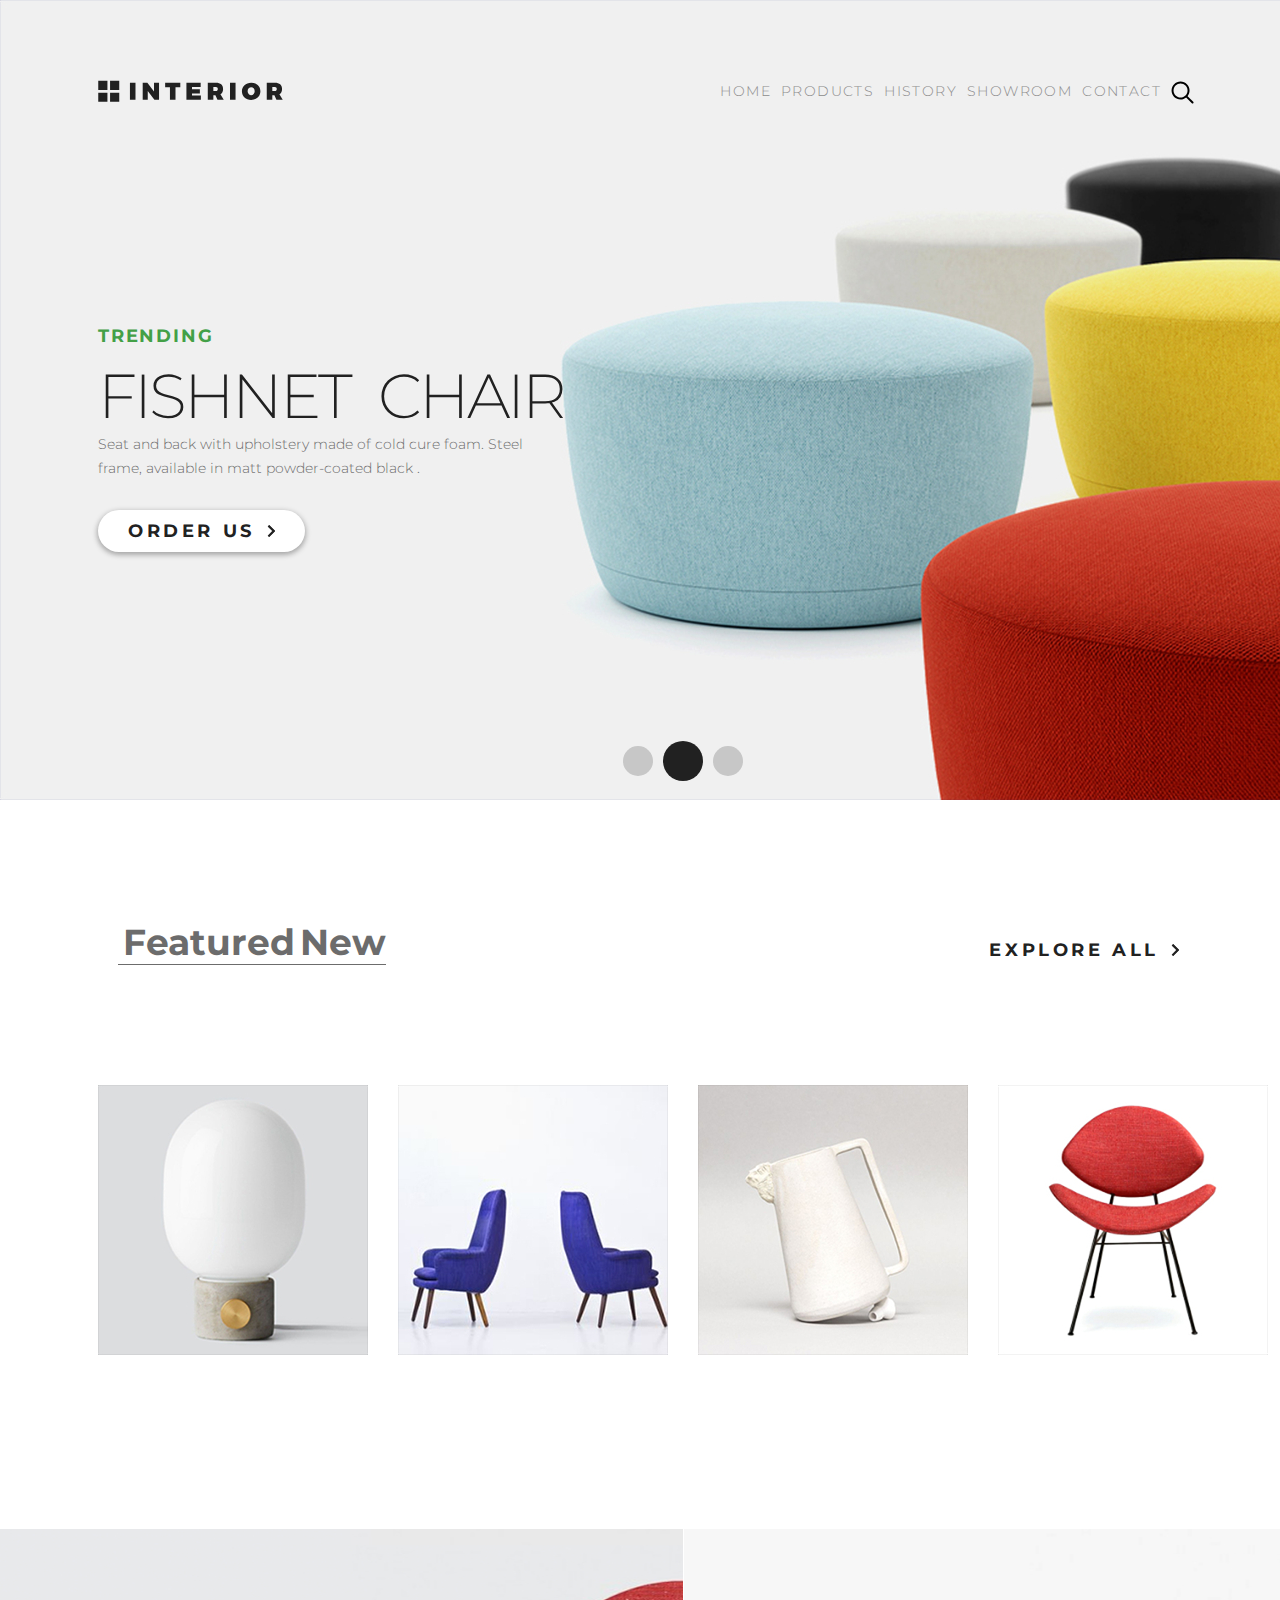
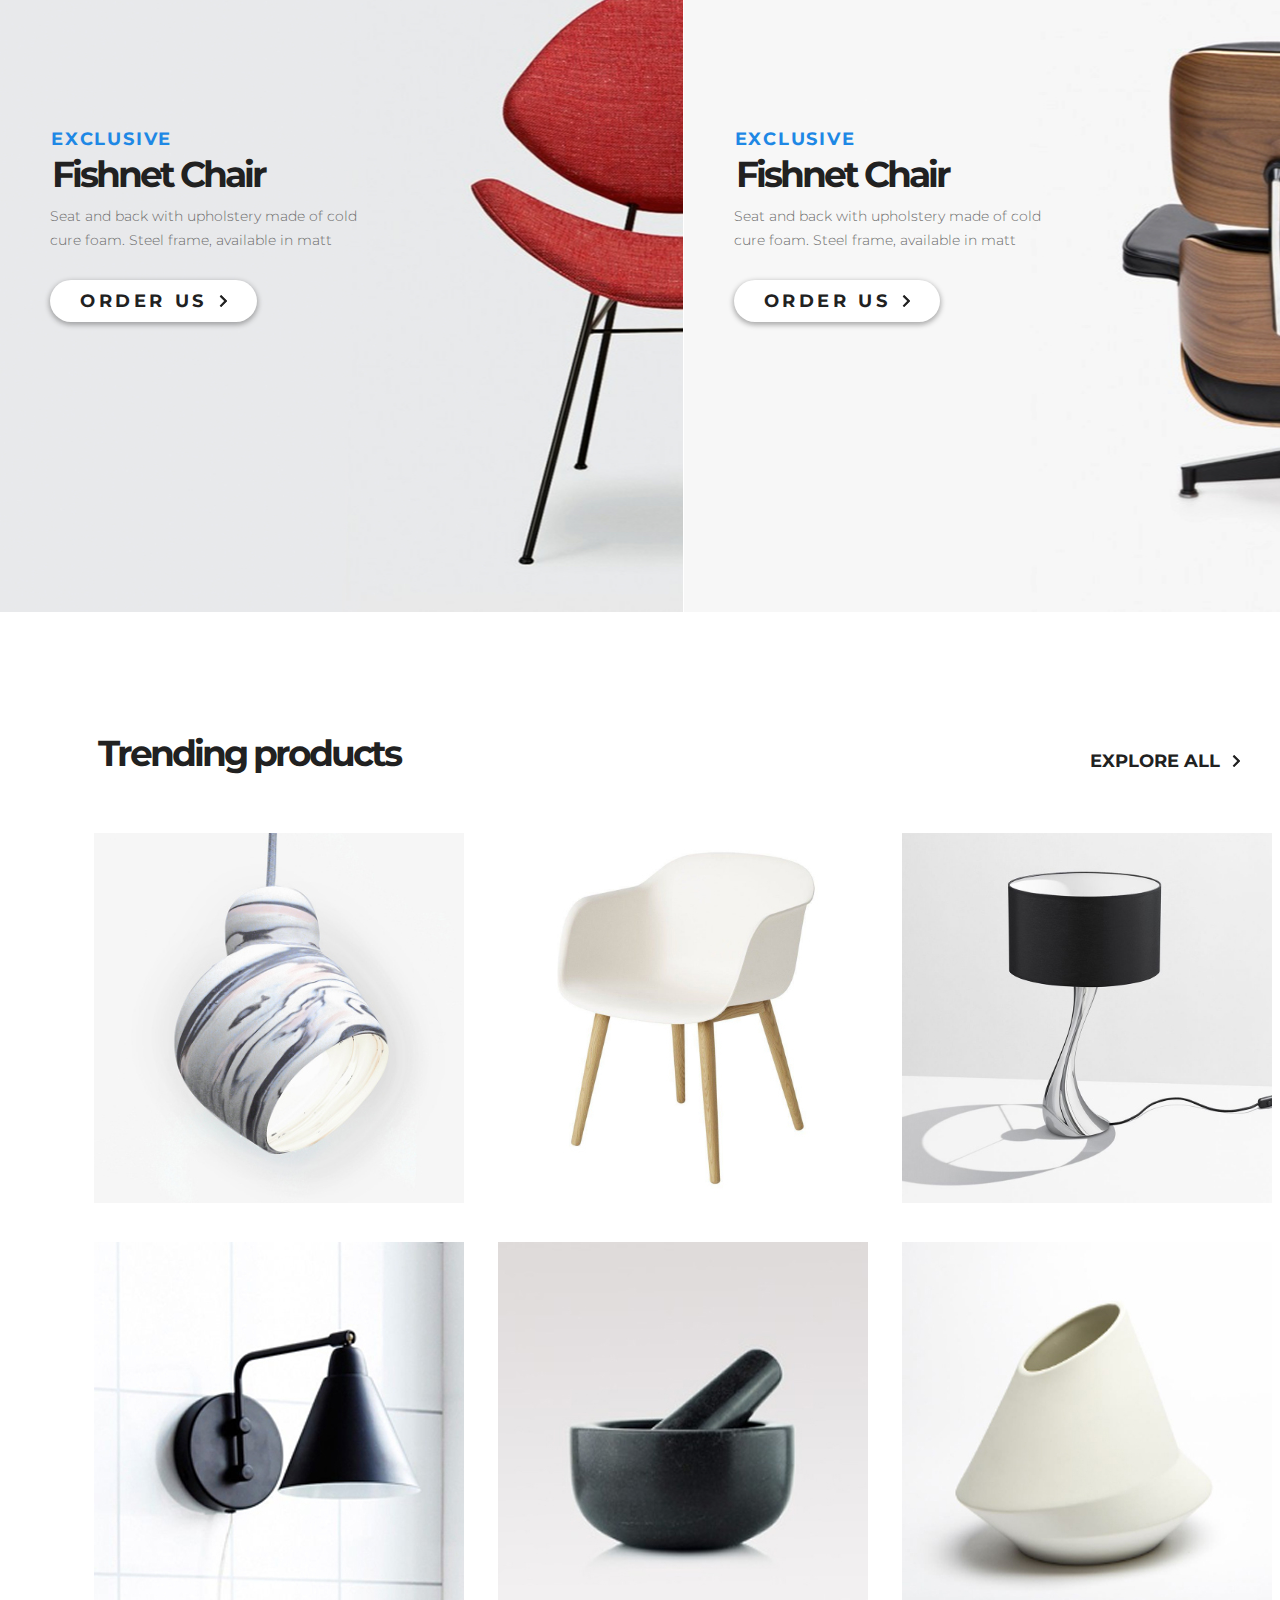
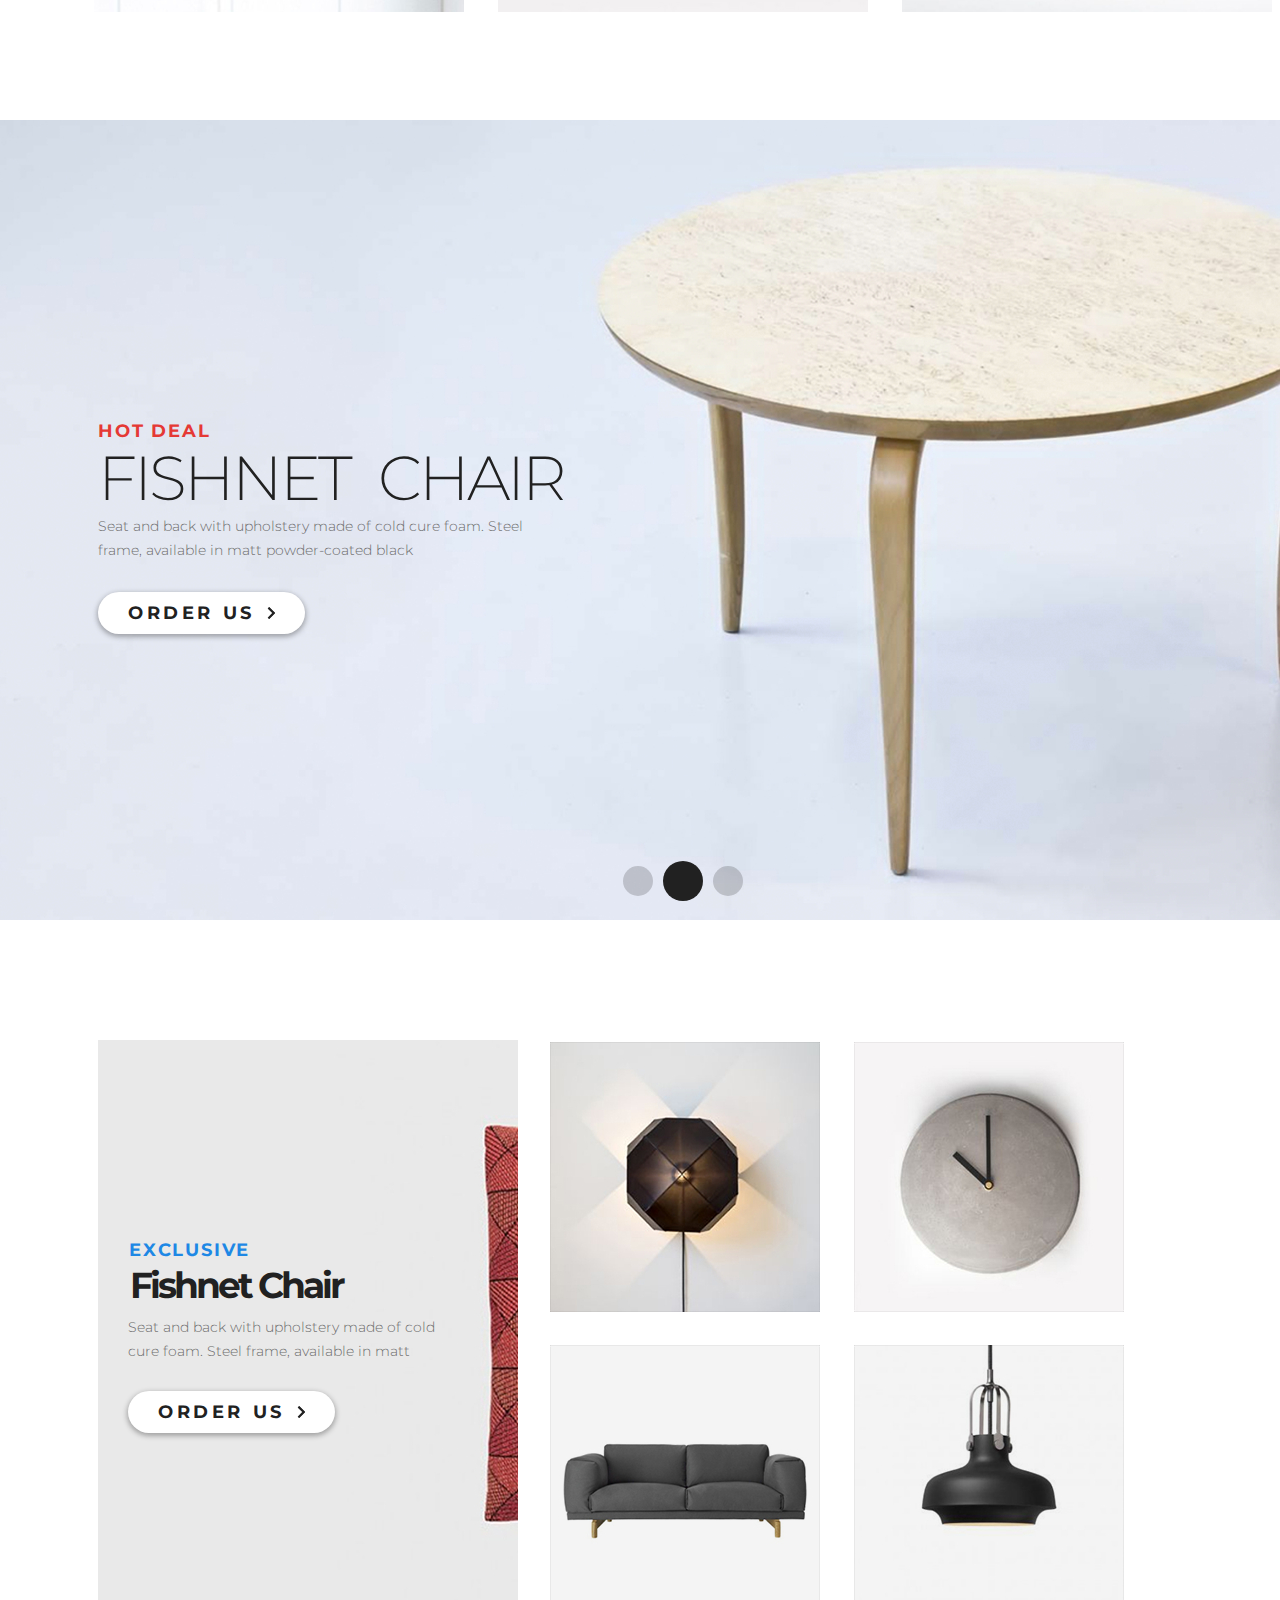
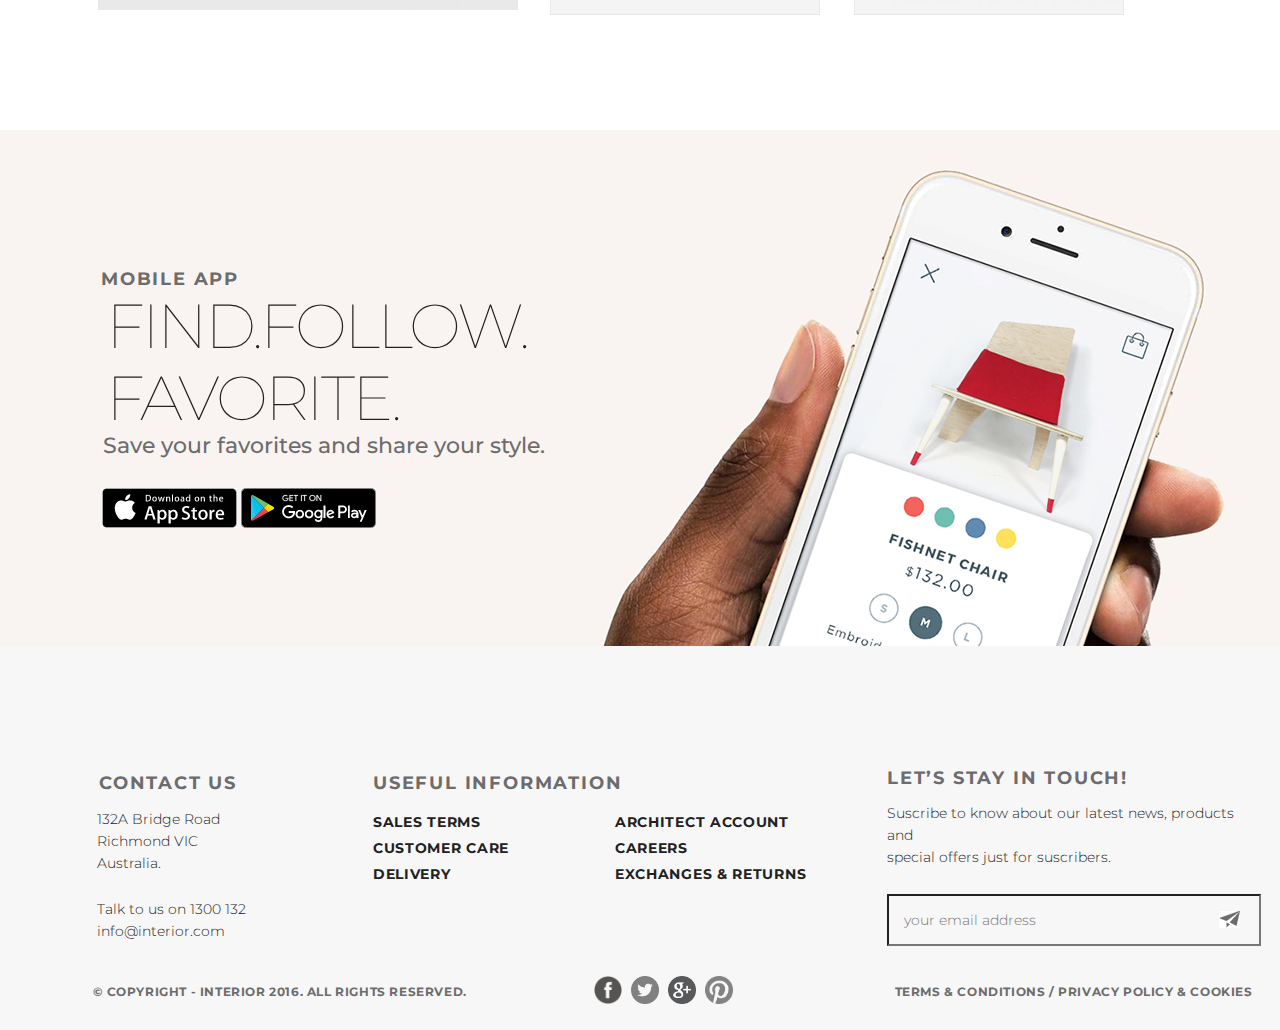
==== commit 9713da3b: "мелкие доработки" ====
--- a/final_version/index.html
+++ b/final_version/index.html
@@ -17,11 +17,11 @@
             <div class="header">
                 <a href="index.html" class="logo"><img src="img/logo.svg" alt="logo"></a>
                 <ul class="menu">
-                    <li class="menu__link"><a href="/index.html">HOME</a></li>
-                    <li class="menu__link"><a href="/products.html">PRODUCTS</a></li>
-                    <li class="menu__link">HISTORY</li>
-                    <li class="menu__link">SHOWROOM</li>
-                    <li class="menu__link">CONTACT</li>
+                    <li class="menu__link menu__link_active"><a class="menu__link_a" href="index.html">HOME</a></li>
+                    <li class="menu__link"><a class="menu__link_a" href="products.html">PRODUCTS</a></li>
+                    <li class="menu__link"><a class="menu__link_a" href="#">HISTORY</a></li>
+                    <li class="menu__link"><a class="menu__link_a" href="products_details.html">SHOWROOM</a></li>
+                    <li class="menu__link"><a class="menu__link_a" href="contacts.html">CONTACT</a></li>
                     <li class="menu__link"><img class="search" src="img/search.svg" alt=""></li>
                 </ul>
             </div>
@@ -31,7 +31,8 @@
                 <p class="slider__text_info">Seat and back with upholstery made of cold cure foam. Steel frame,
                     available in matt powder-coated black
                     .</p>
-                <a class="button" href="#"><span class="button__text">Order Us</span><img class="arrow" src="img/arrow2.jpg"></a>
+                <a class="button" href="#"><span class="button__text">Order Us</span><img class="arrow"
+                        src="img/arrow.svg"></a>
 
             </div>
             <div class="slider__pagination">
@@ -156,10 +157,14 @@
                 </div>
             </div>
             <div class="galerie__small">
-                <a href="" class="galerie__small_item"><img class="galerie__small_img" src="img/product-2-sm.jpg" alt=""></a>
-                <a href="" class="galerie__small_item"><img class="galerie__small_img" src="img/product-3-sm.jpg" alt=""></a>
-                <a href="" class="galerie__small_item"><img class="galerie__small_img" src="img/product-4-sm.jpg" alt=""></a>
-                <a href="" class="galerie__small_item"><img class="galerie__small_img" src="img/product-5-sm.jpg" alt=""></a>
+                <a href="" class="galerie__small_item"><img class="galerie__small_img" src="img/product-2-sm.jpg"
+                        alt=""></a>
+                <a href="" class="galerie__small_item"><img class="galerie__small_img" src="img/product-3-sm.jpg"
+                        alt=""></a>
+                <a href="" class="galerie__small_item"><img class="galerie__small_img" src="img/product-4-sm.jpg"
+                        alt=""></a>
+                <a href="" class="galerie__small_item"><img class="galerie__small_img" src="img/product-5-sm.jpg"
+                        alt=""></a>
 
             </div>
         </div>
@@ -230,10 +235,14 @@
                     &copy;&nbsp;Copyright&nbsp;-&nbsp;INTERIOR&nbsp;2016.&nbsp;All&nbsp;Rights&nbsp;Reserved.
                 </p>
                 <div class="social__links">
-                    <a class="social__link" href="https://www.facebook.com/" target="_blank"><img class="img__logo" src="img/Facebook-icon-Grey-2.png" alt=""></a>
-                    <a class="social__link" href="https://twitter.com/?lang=ru" target="_blank"><img class="img__logo" src="img/twitter-grey-logo.png" alt=""></a>
-                    <a class="social__link" href="https://www.google.de/" target="_blank"><img class="img__logo" src="img/g+.png" alt=""></a>
-                    <a class="social__link" href="https://www.pinterest.com/" target="_blank"><img class="img__logo" src="img/pinterest-logo.png  " alt=""></a></div>
+                    <a class="social__link" href="https://www.facebook.com/" target="_blank"><img class="img__logo"
+                            src="img/Facebook-icon-Grey-2.png" alt=""></a>
+                    <a class="social__link" href="https://twitter.com/?lang=ru" target="_blank"><img class="img__logo"
+                            src="img/twitter-grey-logo.png" alt=""></a>
+                    <a class="social__link" href="https://www.google.de/" target="_blank"><img class="img__logo"
+                            src="img/g+.png" alt=""></a>
+                    <a class="social__link" href="https://www.pinterest.com/" target="_blank"><img class="img__logo"
+                            src="img/pinterest-logo.png  " alt=""></a></div>
                 <p class="terms">
                     Terms & Conditions / Privacy policy & Cookies
                 </p>
--- a/final_version/css/style.css
+++ b/final_version/css/style.css
@@ -899,3 +899,21 @@
   
 }
 
+.menu__link_a {
+    text-decoration: none;
+}
+
+.menu__link_a:link {
+    color: #8c8c8c;
+}
+
+.menu__link_a:visited {
+    color: #8c8c8c;
+}
+
+.menu__link_a:hover {
+    color: #212121;
+    font-weight: 700;
+    letter-spacing: 1.4px;
+    
+}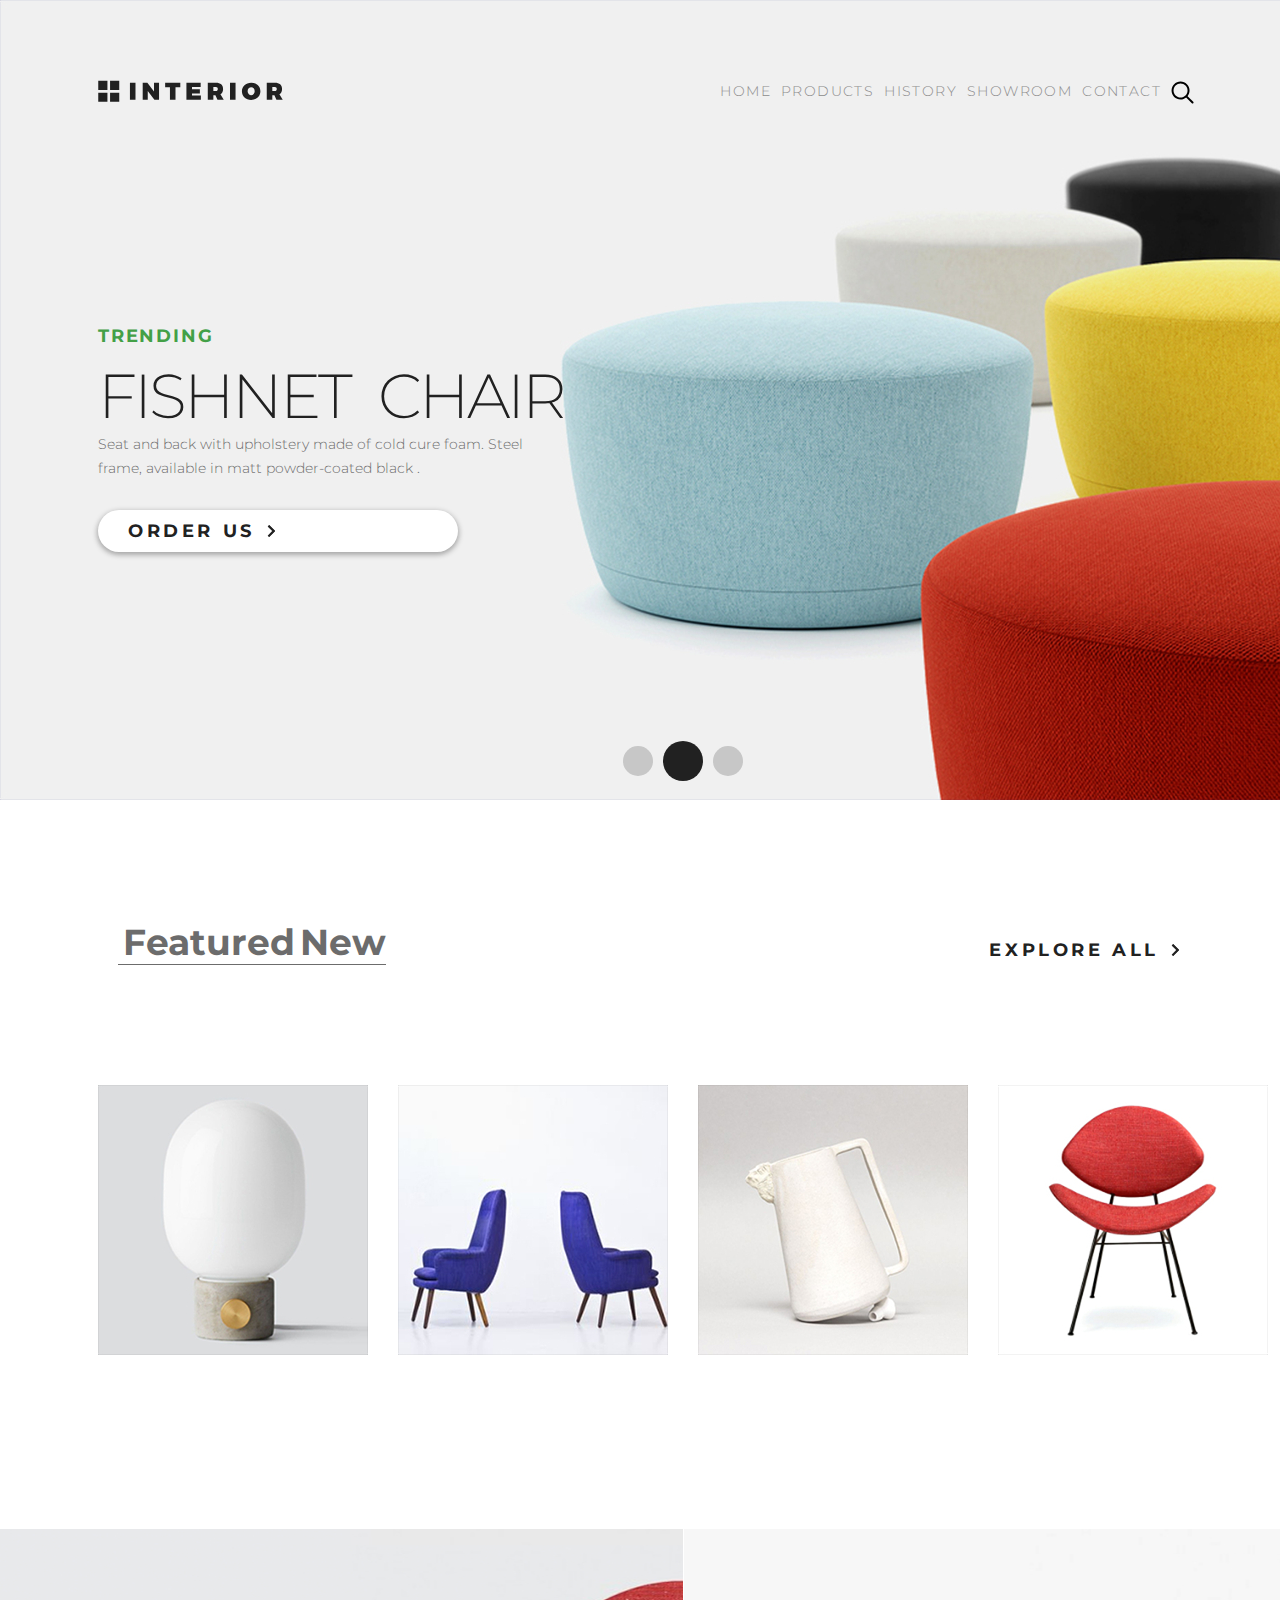
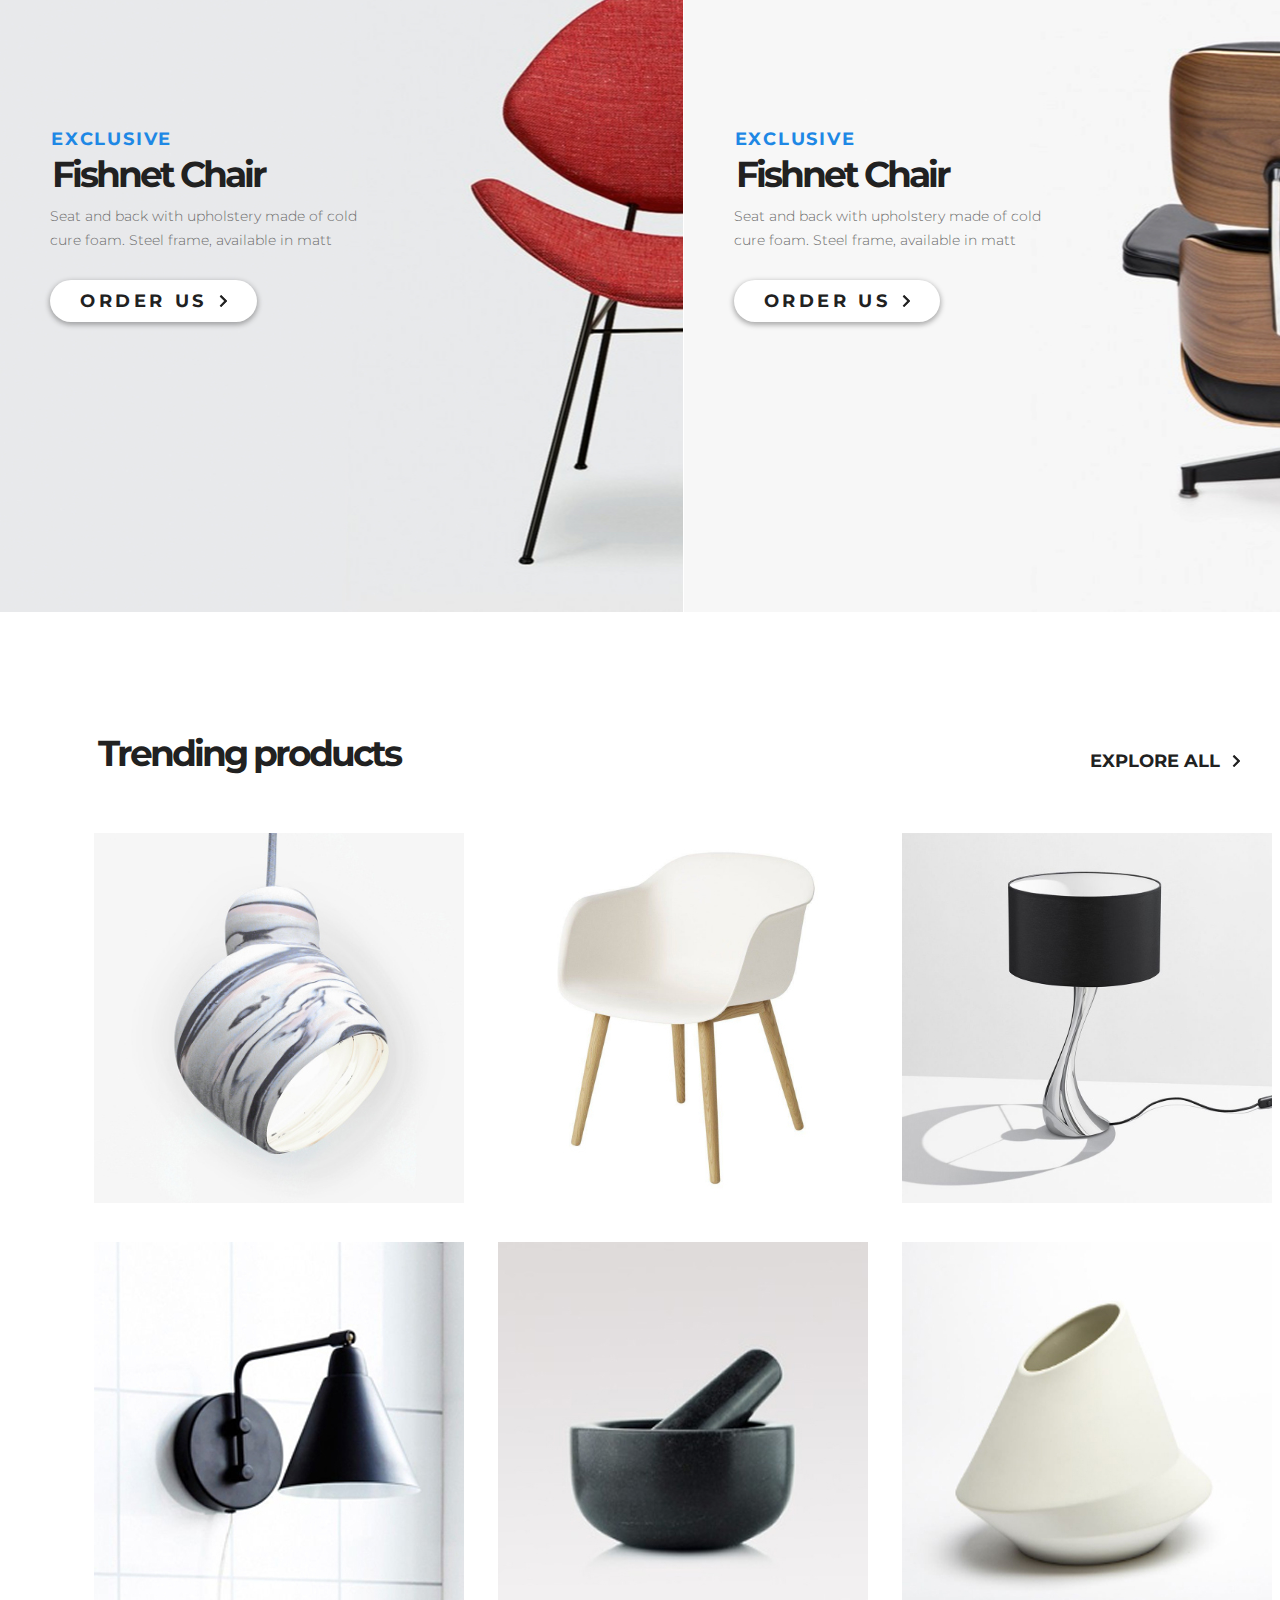
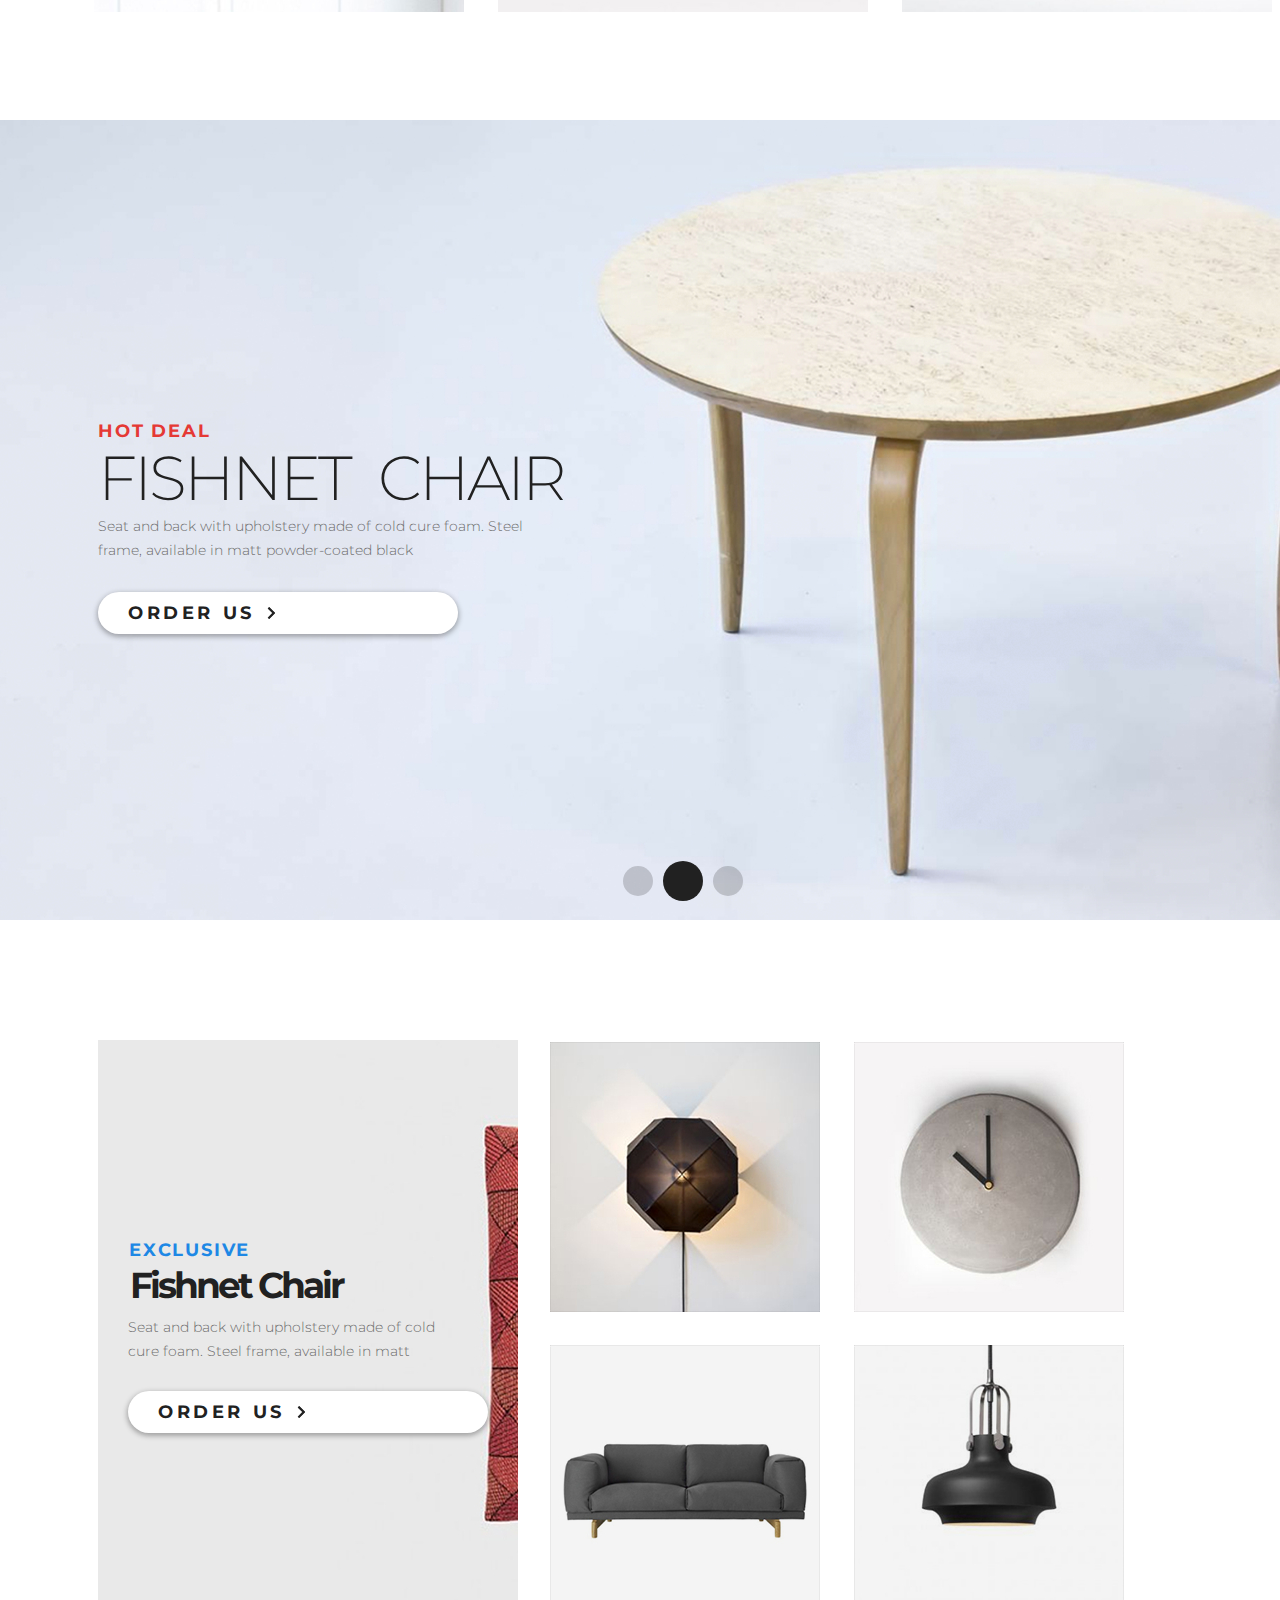
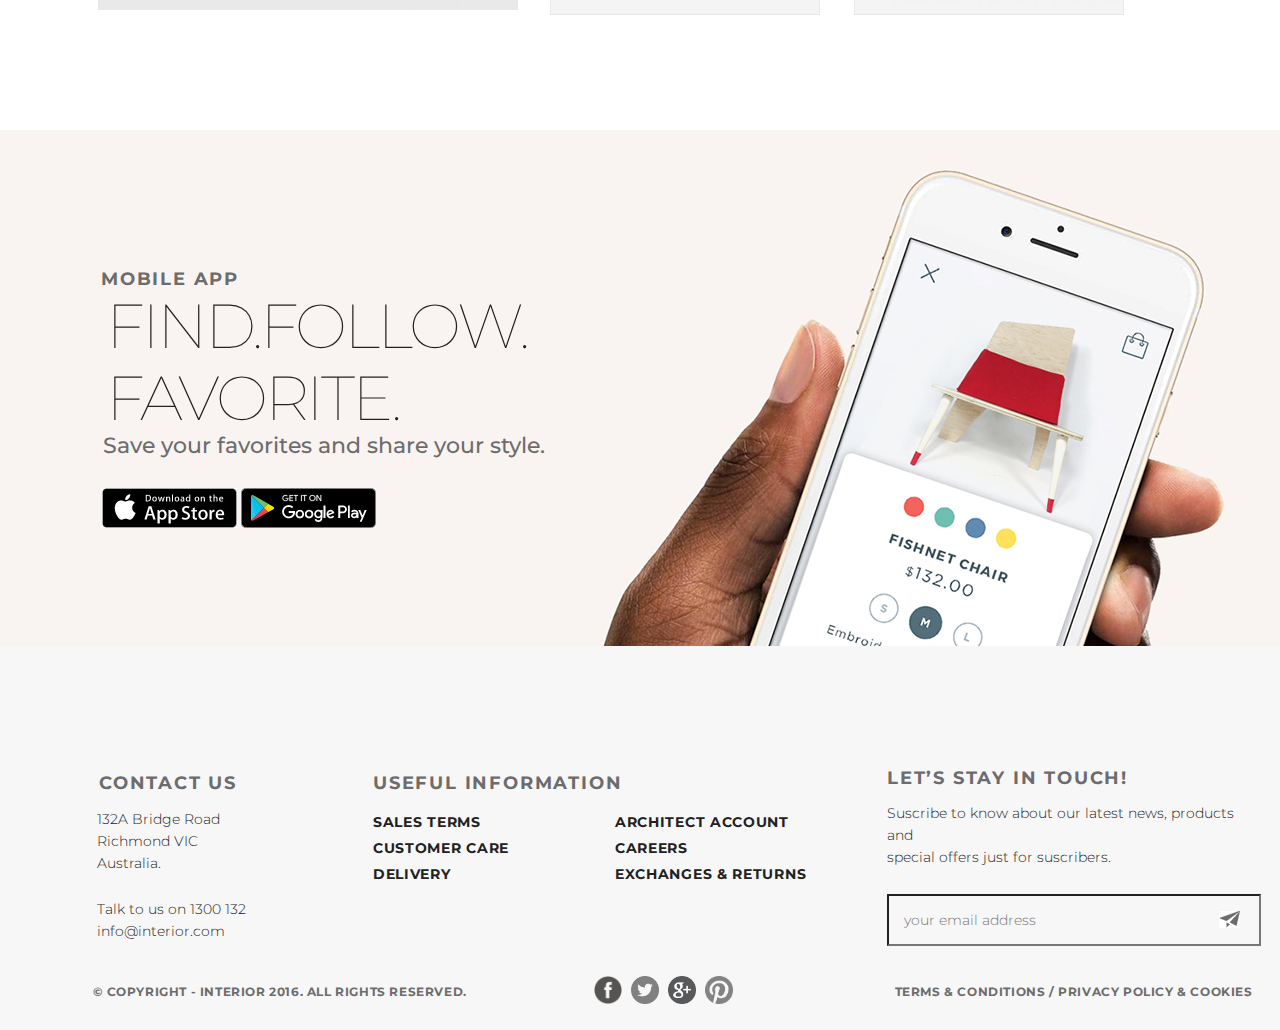
==== commit e9935be1: "правки" ====
--- a/final_version/index.html
+++ b/final_version/index.html
@@ -227,7 +227,7 @@
                         Suscribe to know about our latest news, products and<br>special offers just for suscribers.
                     </p>
                     <!-- <img src="img/3-layers.jpg" alt="" class="email_img"> -->
-                    <input type="email" placeholder="your email address" class="email_img icon">
+                    <input type="email" maxlength="30" placeholder="your email address" class="email_img icon">
                 </div>
             </div>
             <div class="footer__copyright">
--- a/final_version/css/style.css
+++ b/final_version/css/style.css
@@ -111,6 +111,7 @@
     text-decoration: none;
     display: inline-block;
     margin-top: 40px;
+    width:300px;
 }
 
 .menu__link:hover {
@@ -873,6 +874,7 @@
 
 }
 
+
 .img__logo {
     width: 28px;
     height: 28px;
